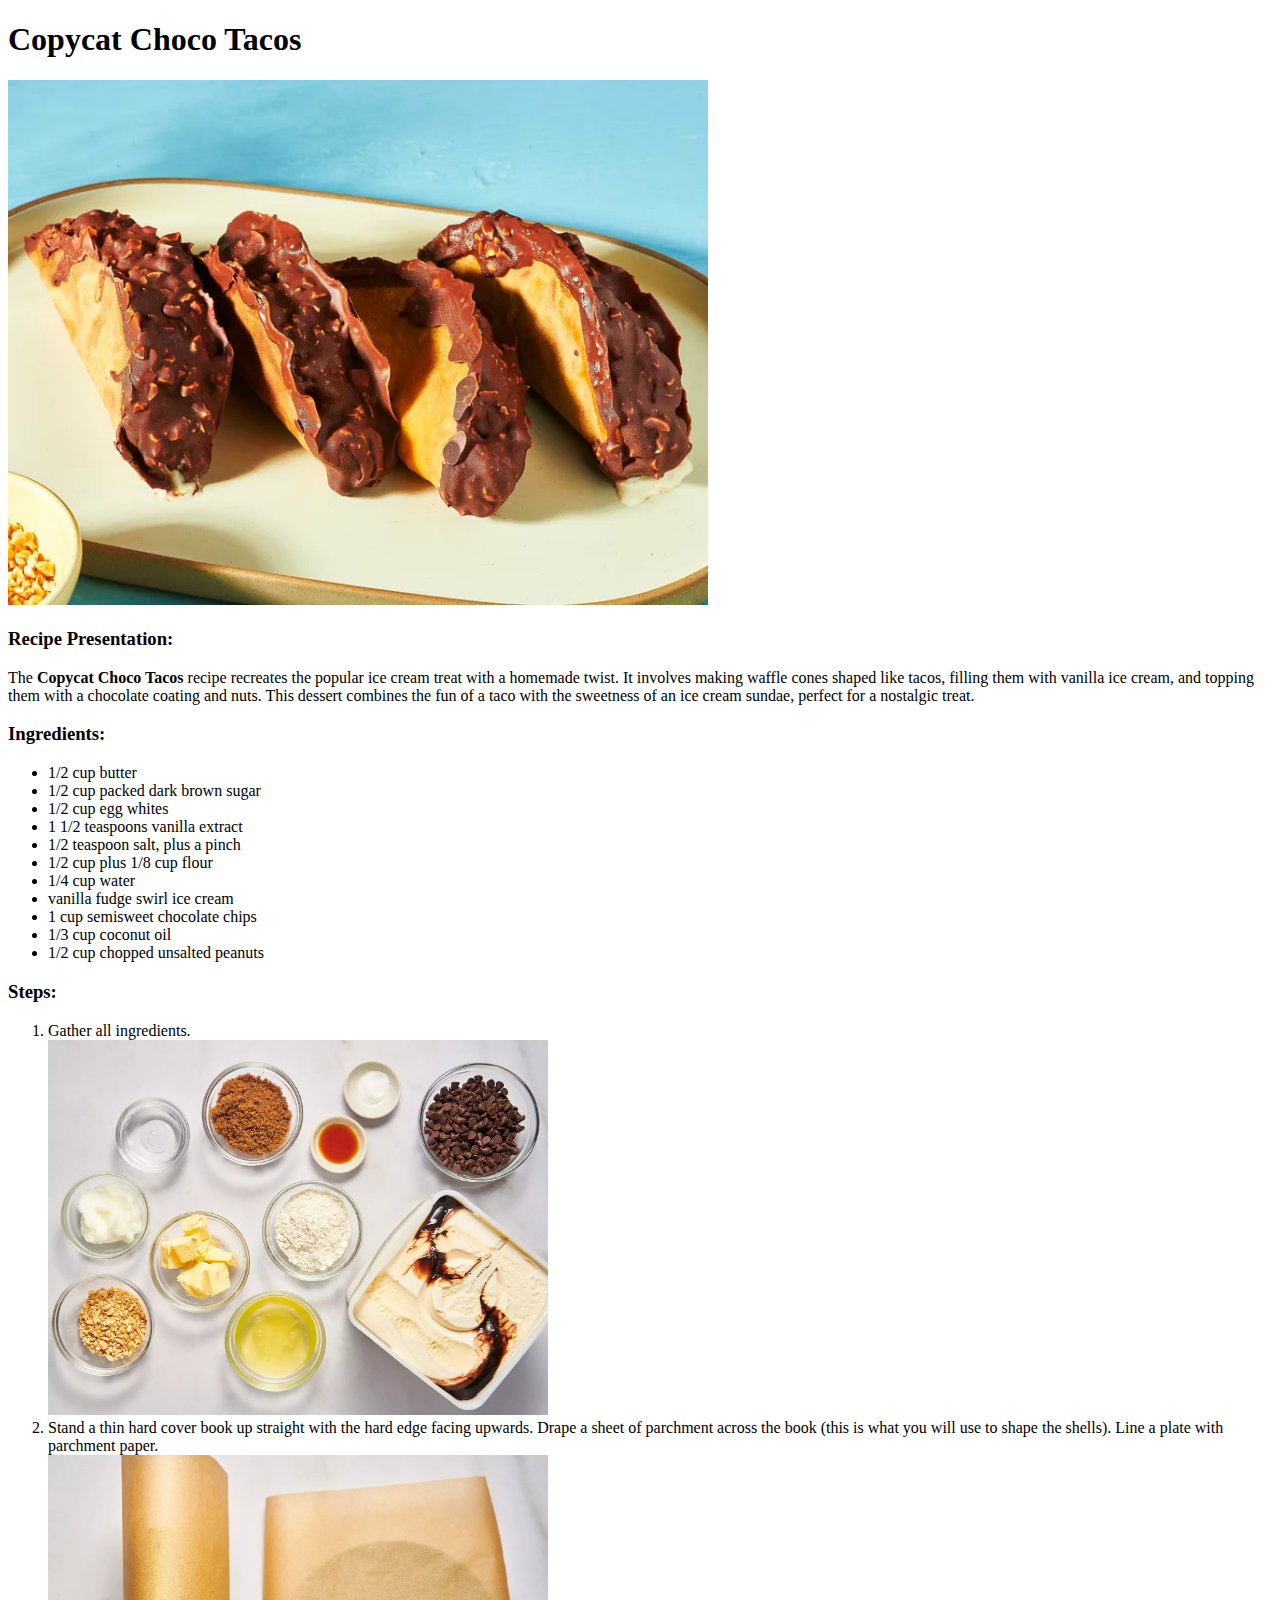
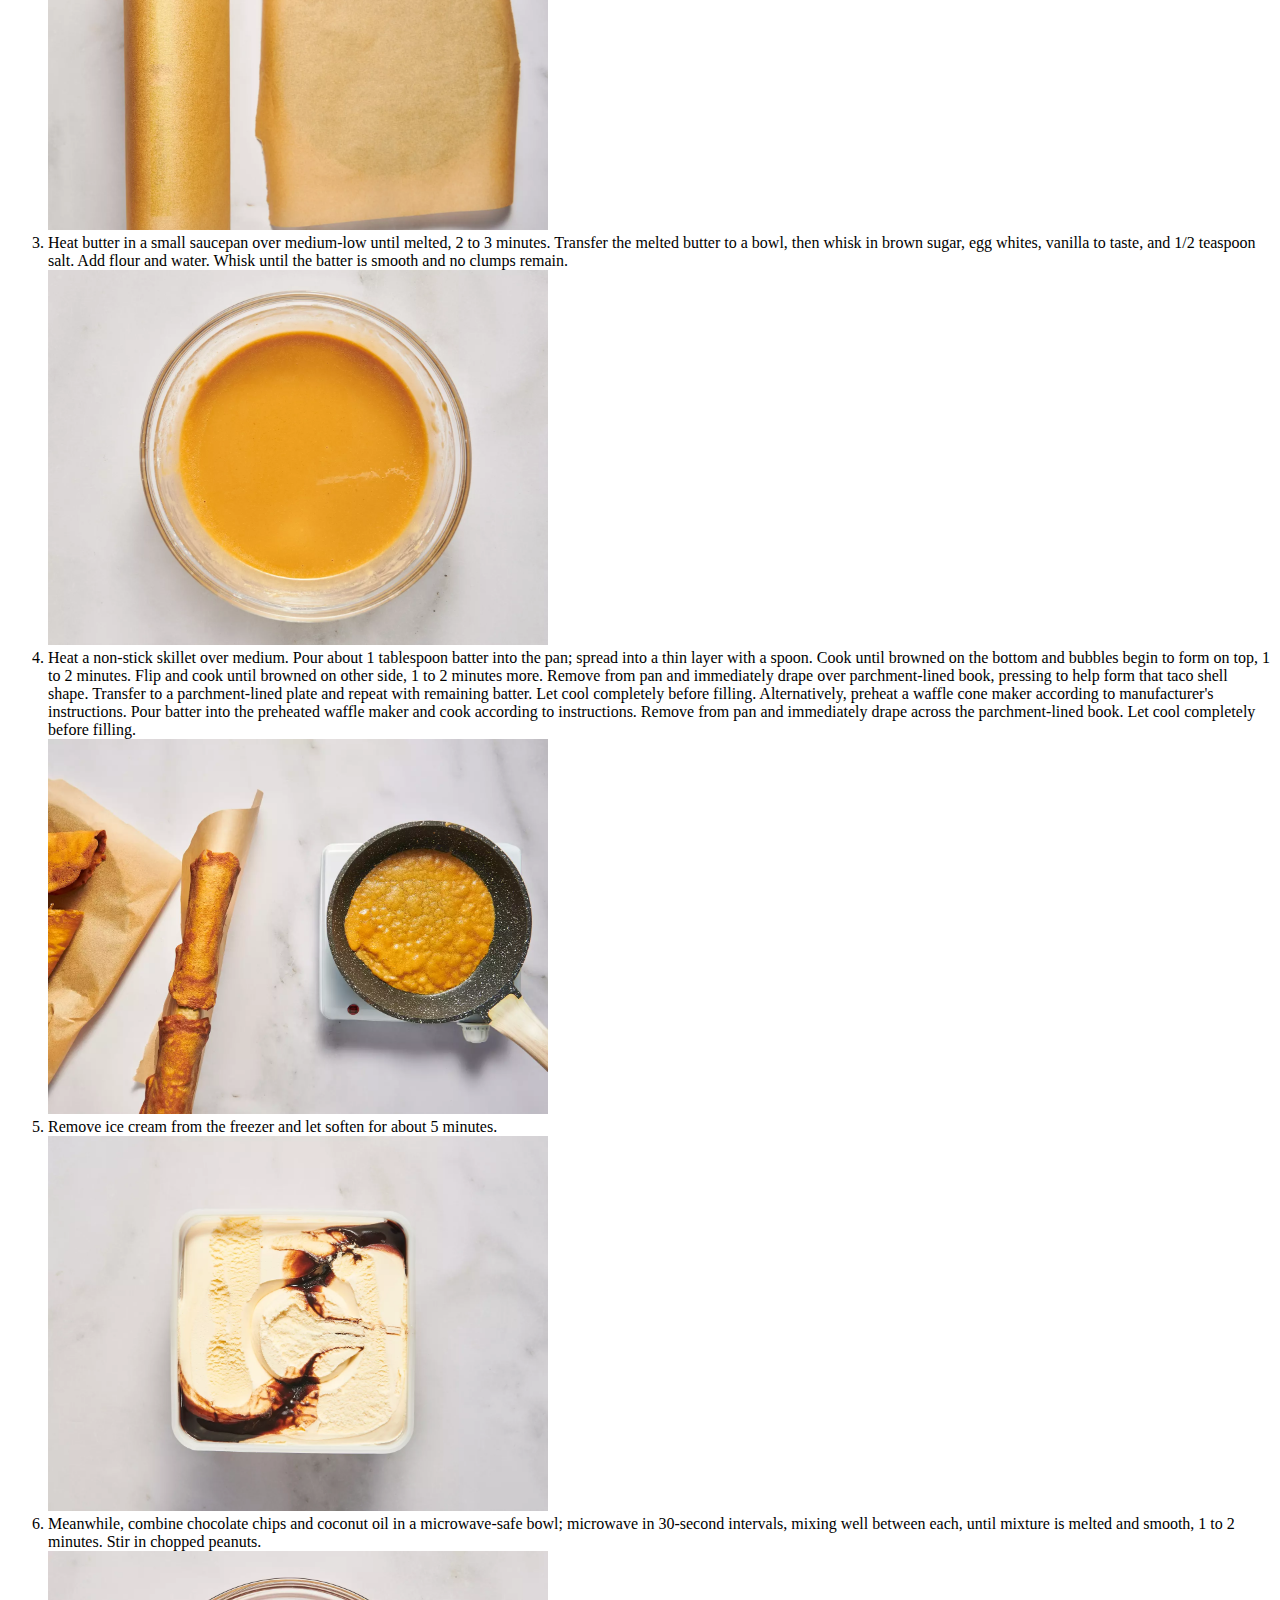
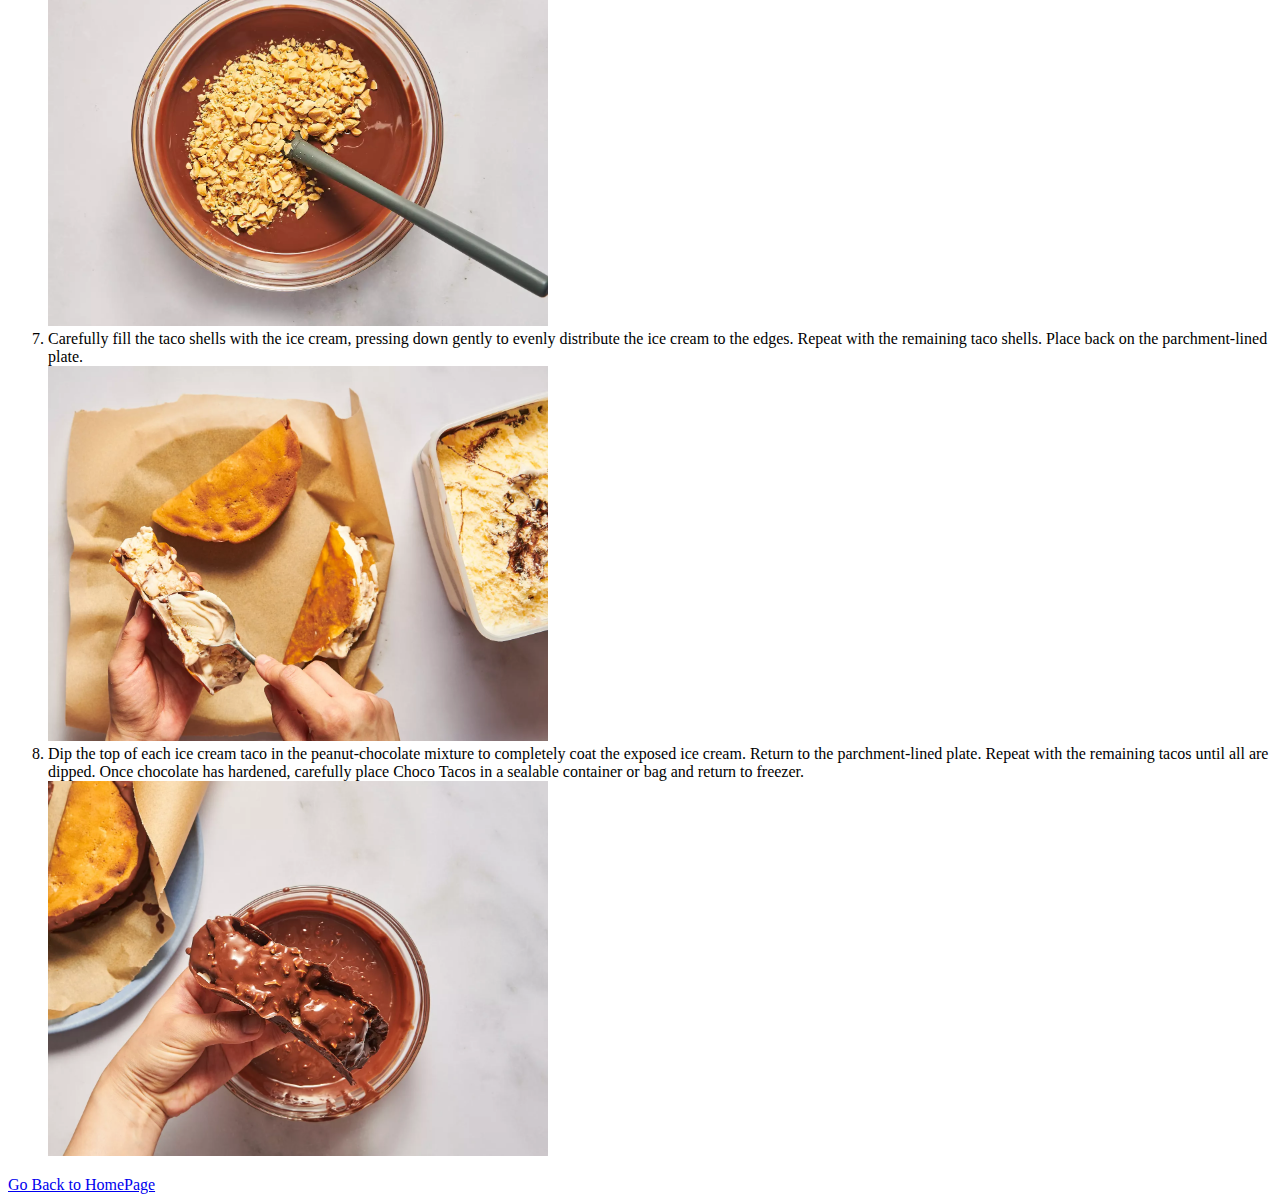
==== recipes/choco-tacos/choco-tacos.html @ 2f189384 "Add a link to homePage inside choco-tacos page" ====
<!DOCTYPE html>
<html lang="en">
<head>
    <meta charset="UTF-8">
    <meta name="viewport" content="width=device-width, initial-scale=1.0">
    <title>Copycat Choco Tacos</title>
</head>
<body>
    <h1>Copycat Choco Tacos</h1>
    <img src="images/choco-tacos.webp" alt="Copycat Choco Tacos recipe photo" width="700px">

    <h3>Recipe Presentation:</h3>
    <p>The <strong>Copycat Choco Tacos</strong> recipe recreates the popular ice cream treat with a homemade twist. It involves making waffle cones shaped like tacos, filling them with vanilla ice cream, and topping them with a chocolate coating and nuts. This dessert combines the fun of a taco with the sweetness of an ice cream sundae, perfect for a nostalgic treat.</p>

    <h3>Ingredients:</h3>
    <ul>
        <li>1/2 cup butter</li>
        <li>1/2 cup packed dark brown sugar</li>
        <li>1/2 cup egg whites</li>
        <li>1 1/2 teaspoons vanilla extract</li>
        <li>1/2 teaspoon salt, plus a pinch</li>
        <li>1/2 cup plus 1/8 cup flour</li>
        <li>1/4 cup water</li>
        <li>vanilla fudge swirl ice cream</li>
        <li>1 cup semisweet chocolate chips</li>
        <li>1/3 cup coconut oil</li>
        <li>1/2 cup chopped unsalted peanuts</li>
    </ul>

    <h3>Steps:</h3>
    <ol>
        <li>Gather all ingredients.</li>
        <img src="./images/steps/s1.webp" alt="step 1 image" width="500px">

        <li>Stand a thin hard cover book up straight with the hard edge facing upwards. Drape a sheet of parchment across the book (this is what you will use to shape the shells). Line a plate with parchment paper.</li>
        <img src="./images/steps/s2.webp" alt="step 2 image" width="500px">

        <li>Heat butter in a small saucepan over medium-low until melted, 2 to 3 minutes. Transfer the melted butter to a bowl, then whisk in brown sugar, egg whites, vanilla to taste, and 1/2 teaspoon salt. Add flour and water. Whisk until the batter is smooth and no clumps remain.</li>
        <img src="./images/steps/s3.webp" alt="step 3 image" width="500px">

        <li>Heat a non-stick skillet over medium. Pour about 1 tablespoon batter into the pan; spread into a thin layer with a spoon. Cook until browned on the bottom and bubbles begin to form on top, 1 to 2 minutes. Flip and cook until browned on other side, 1 to 2 minutes more. Remove from pan and immediately drape over parchment-lined book, pressing to help form that taco shell shape. Transfer to a parchment-lined plate and repeat with remaining batter. Let cool completely before filling. Alternatively, preheat a waffle cone maker according to manufacturer's instructions. Pour batter into the preheated waffle maker and cook according to instructions. Remove from pan and immediately drape across the parchment-lined book. Let cool completely before filling.</li>
        <img src="./images/steps/s4.webp" alt="step 4 image" width="500px">

        <li>Remove ice cream from the freezer and let soften for about 5 minutes.</li>
        <img src="./images/steps/s5.webp" alt="step 5 image" width="500px">

        <li>Meanwhile, combine chocolate chips and coconut oil in a microwave-safe bowl; microwave in 30-second intervals, mixing well between each, until mixture is melted and smooth, 1 to 2 minutes. Stir in chopped peanuts.</li>
        <img src="./images/steps/s6.webp" alt="step 6 image" width="500px">

        <li>Carefully fill the taco shells with the ice cream, pressing down gently to evenly distribute the ice cream to the edges. Repeat with the remaining taco shells. Place back on the parchment-lined plate.</li>
        <img src="./images/steps/s7.webp" alt="step 7 image" width="500px">

        <li>Dip the top of each ice cream taco in the peanut-chocolate mixture to completely coat the exposed ice cream. Return to the parchment-lined plate. Repeat with the remaining tacos until all are dipped. Once chocolate has hardened, carefully place Choco Tacos in a sealable container or bag and return to freezer.</li>
        <img src="./images/steps/s8.webp" alt="step 8 image" width="500px">
    </ol>

    <a href="./../../index.html">Go Back to HomePage</a>
</body>
</html>
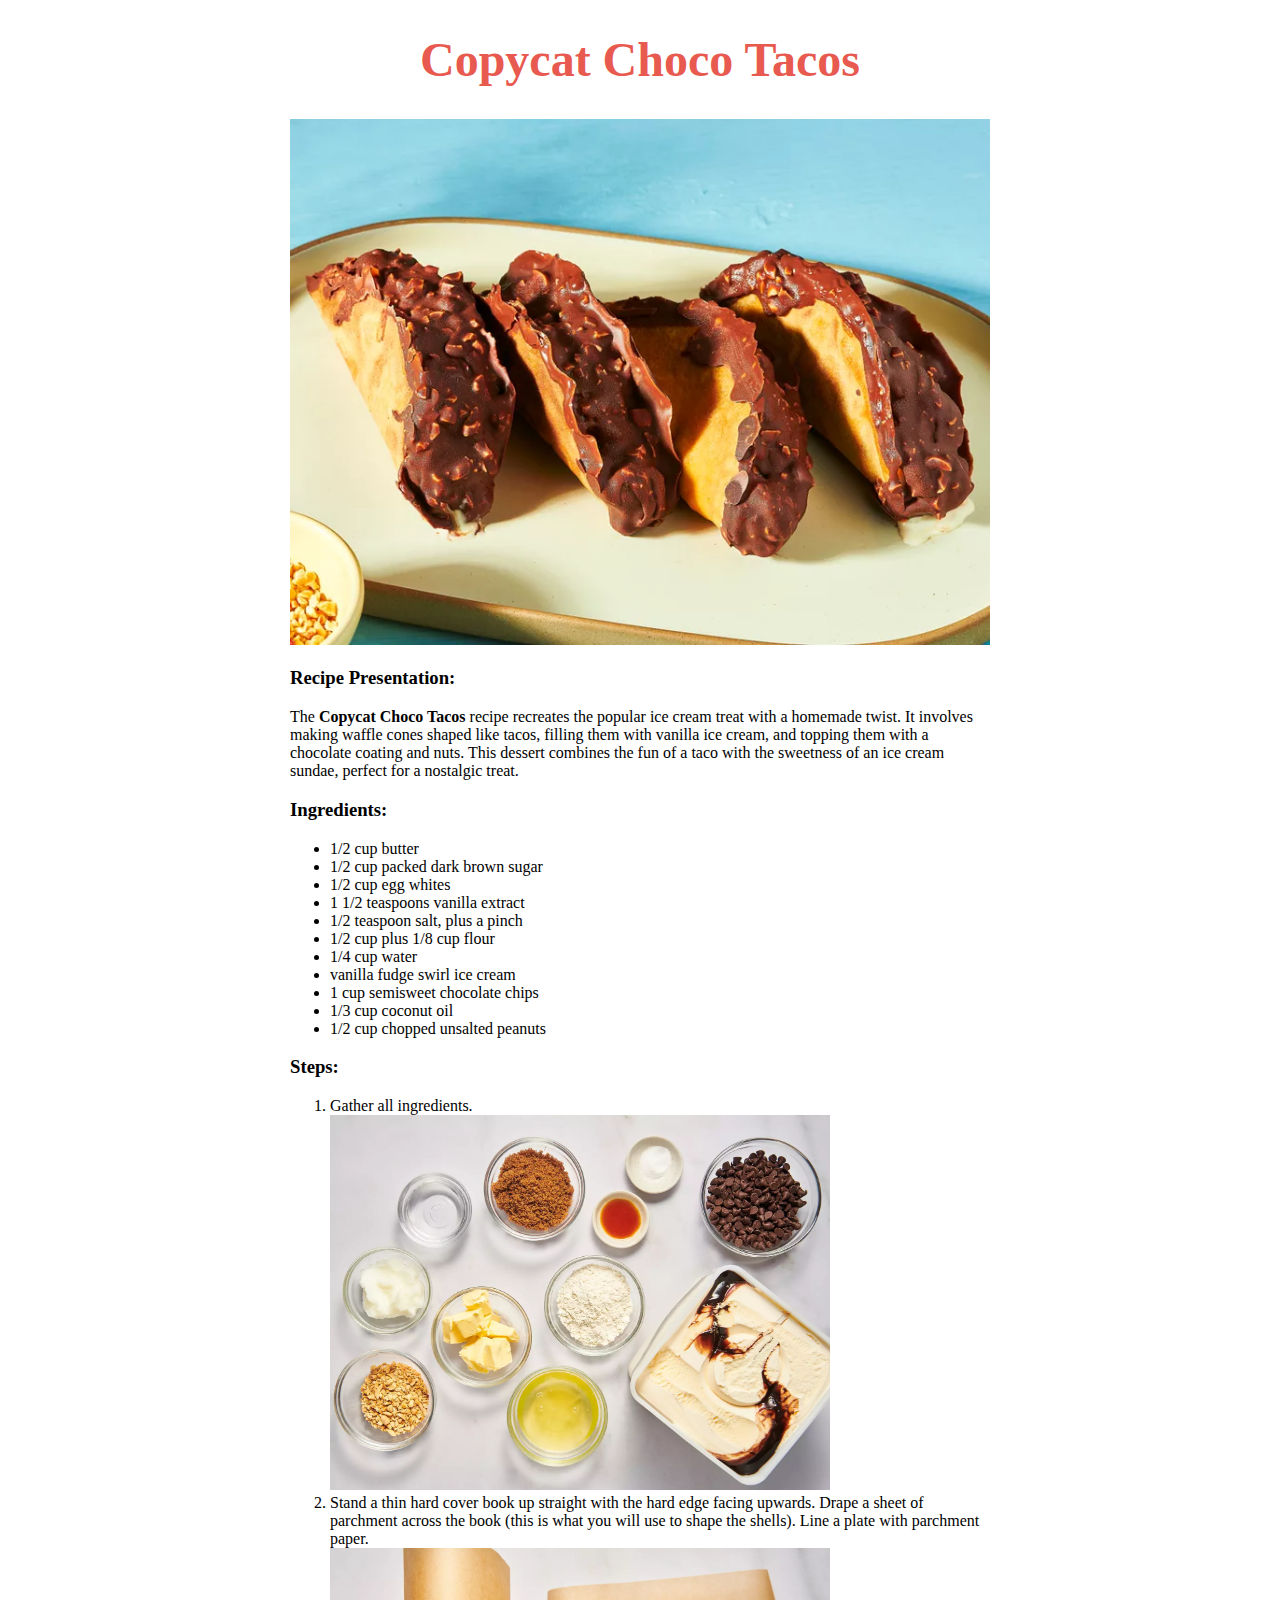
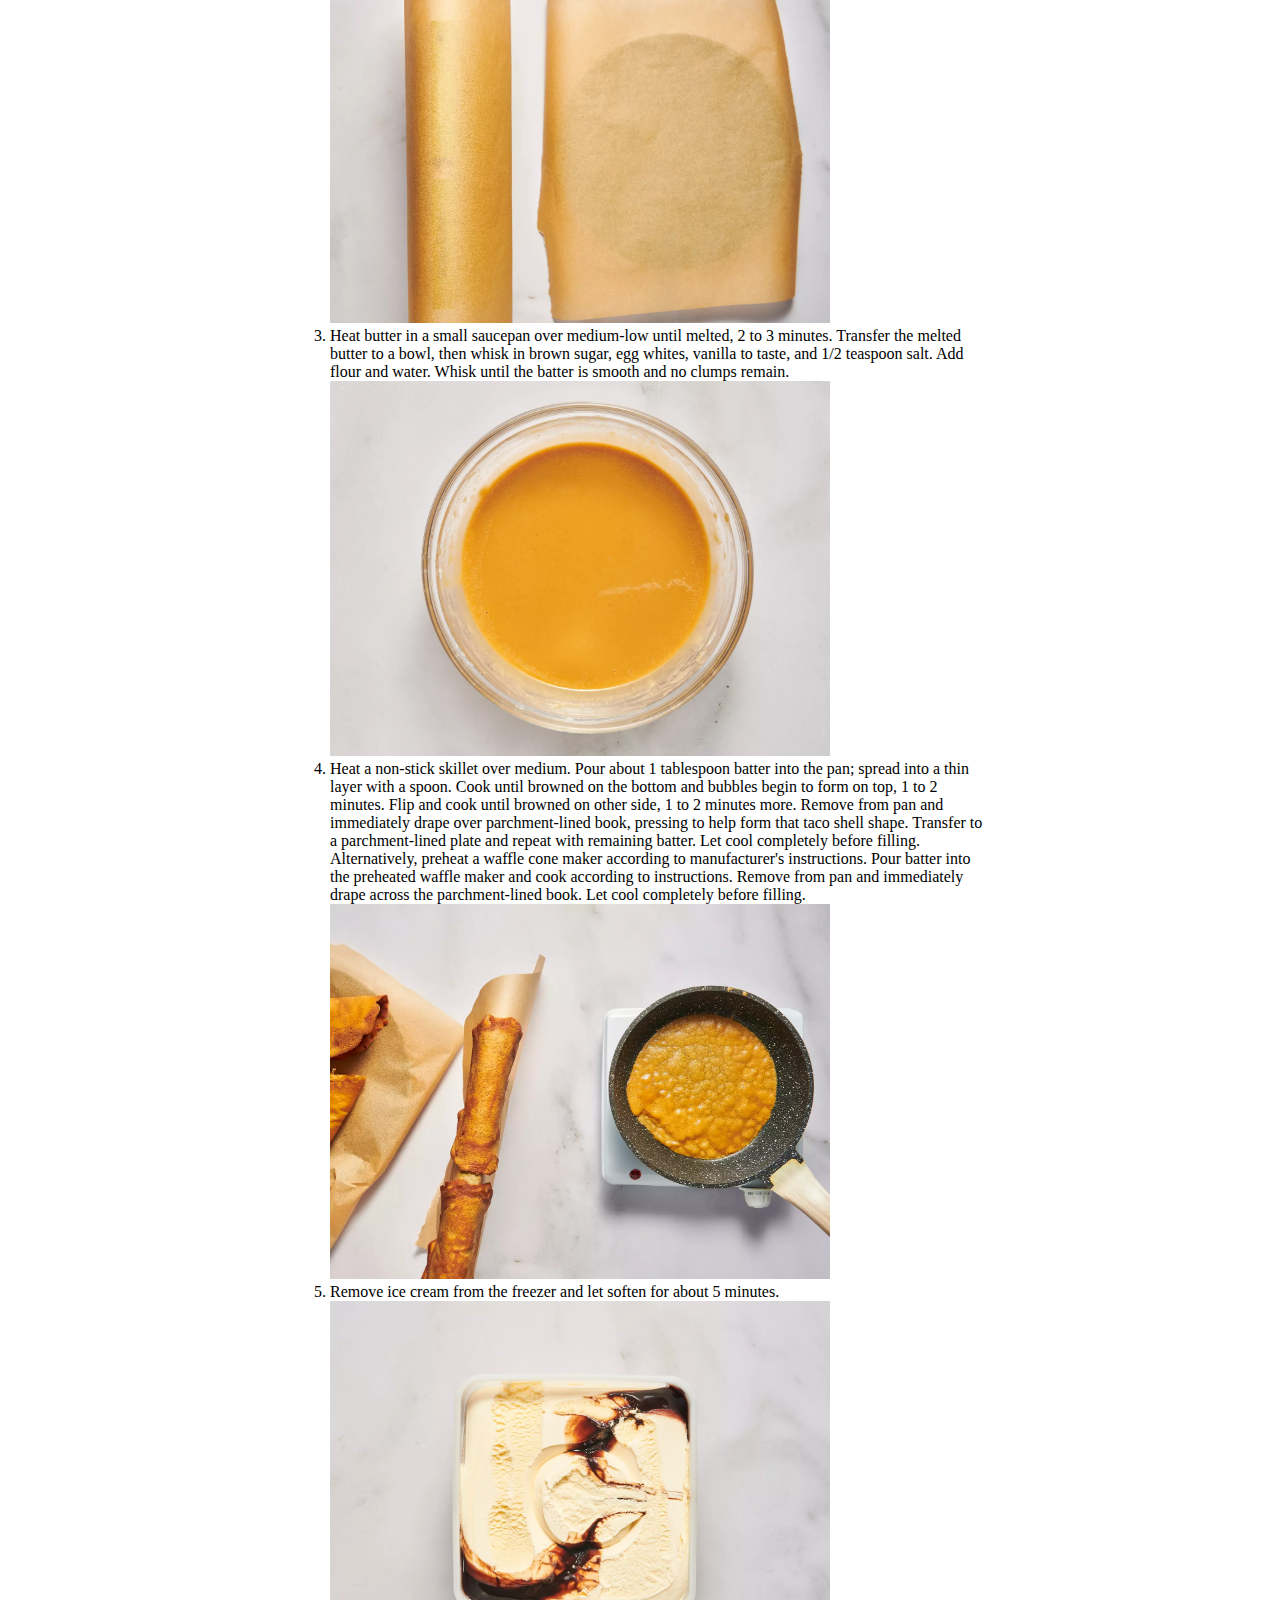
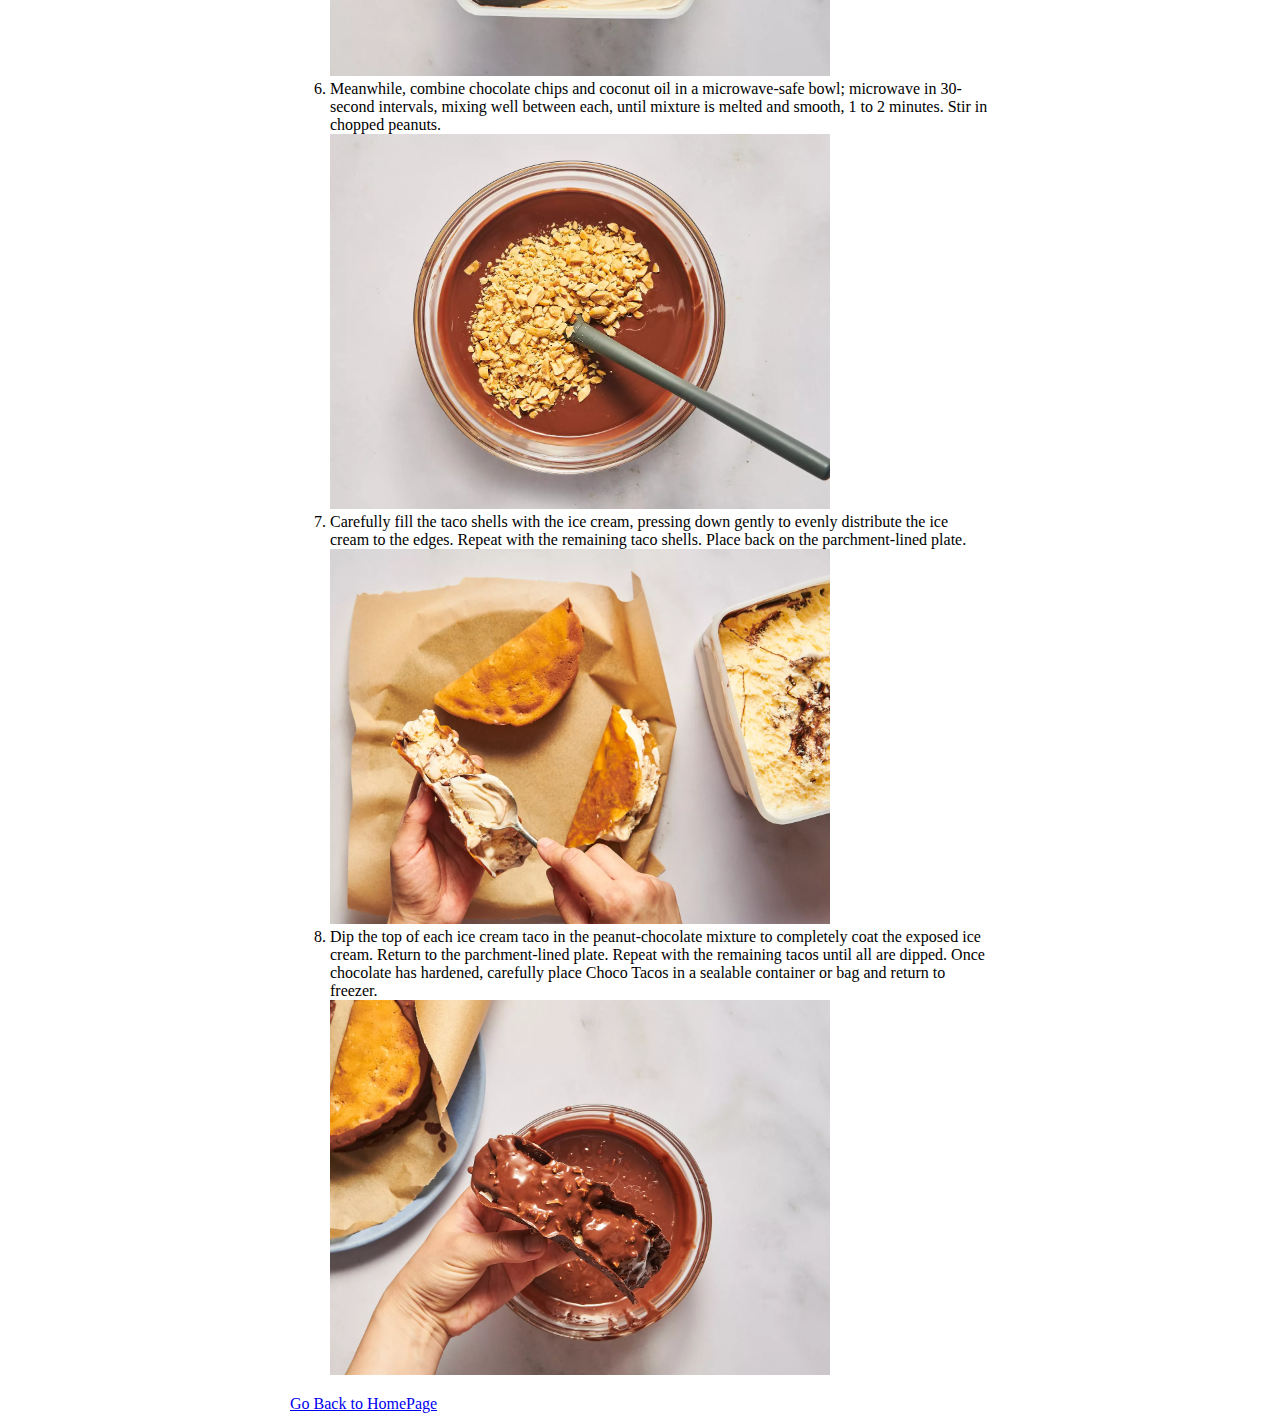
==== commit a4086c64: "Wrap the recipe presentation in a container" ====
--- a/recipes/choco-tacos/choco-tacos.html
+++ b/recipes/choco-tacos/choco-tacos.html
@@ -4,13 +4,15 @@
     <meta charset="UTF-8">
     <meta name="viewport" content="width=device-width, initial-scale=1.0">
     <title>Copycat Choco Tacos</title>
+    <link rel="stylesheet" href="./../recipes.css">
 </head>
 <body>
     <h1>Copycat Choco Tacos</h1>
-    <img src="images/choco-tacos.webp" alt="Copycat Choco Tacos recipe photo" width="700px">
-
-    <h3>Recipe Presentation:</h3>
-    <p>The <strong>Copycat Choco Tacos</strong> recipe recreates the popular ice cream treat with a homemade twist. It involves making waffle cones shaped like tacos, filling them with vanilla ice cream, and topping them with a chocolate coating and nuts. This dessert combines the fun of a taco with the sweetness of an ice cream sundae, perfect for a nostalgic treat.</p>
+    <div class="presentation-container">
+        <img src="images/choco-tacos.webp" alt="Copycat Choco Tacos recipe photo" width="700px">
+        <h3>Recipe Presentation:</h3>
+        <p>The <strong>Copycat Choco Tacos</strong> recipe recreates the popular ice cream treat with a homemade twist. It involves making waffle cones shaped like tacos, filling them with vanilla ice cream, and topping them with a chocolate coating and nuts. This dessert combines the fun of a taco with the sweetness of an ice cream sundae, perfect for a nostalgic treat.</p>
+    </div>
 
     <h3>Ingredients:</h3>
     <ul>
--- a/recipes/recipes.css
+++ b/recipes/recipes.css
@@ -0,0 +1,10 @@
+body {
+    width: 700px;
+    margin: 0 auto;
+}
+/* header section */
+h1 {
+    text-align: center;
+    color: #e85a4f;
+    font-size: 3rem;
+}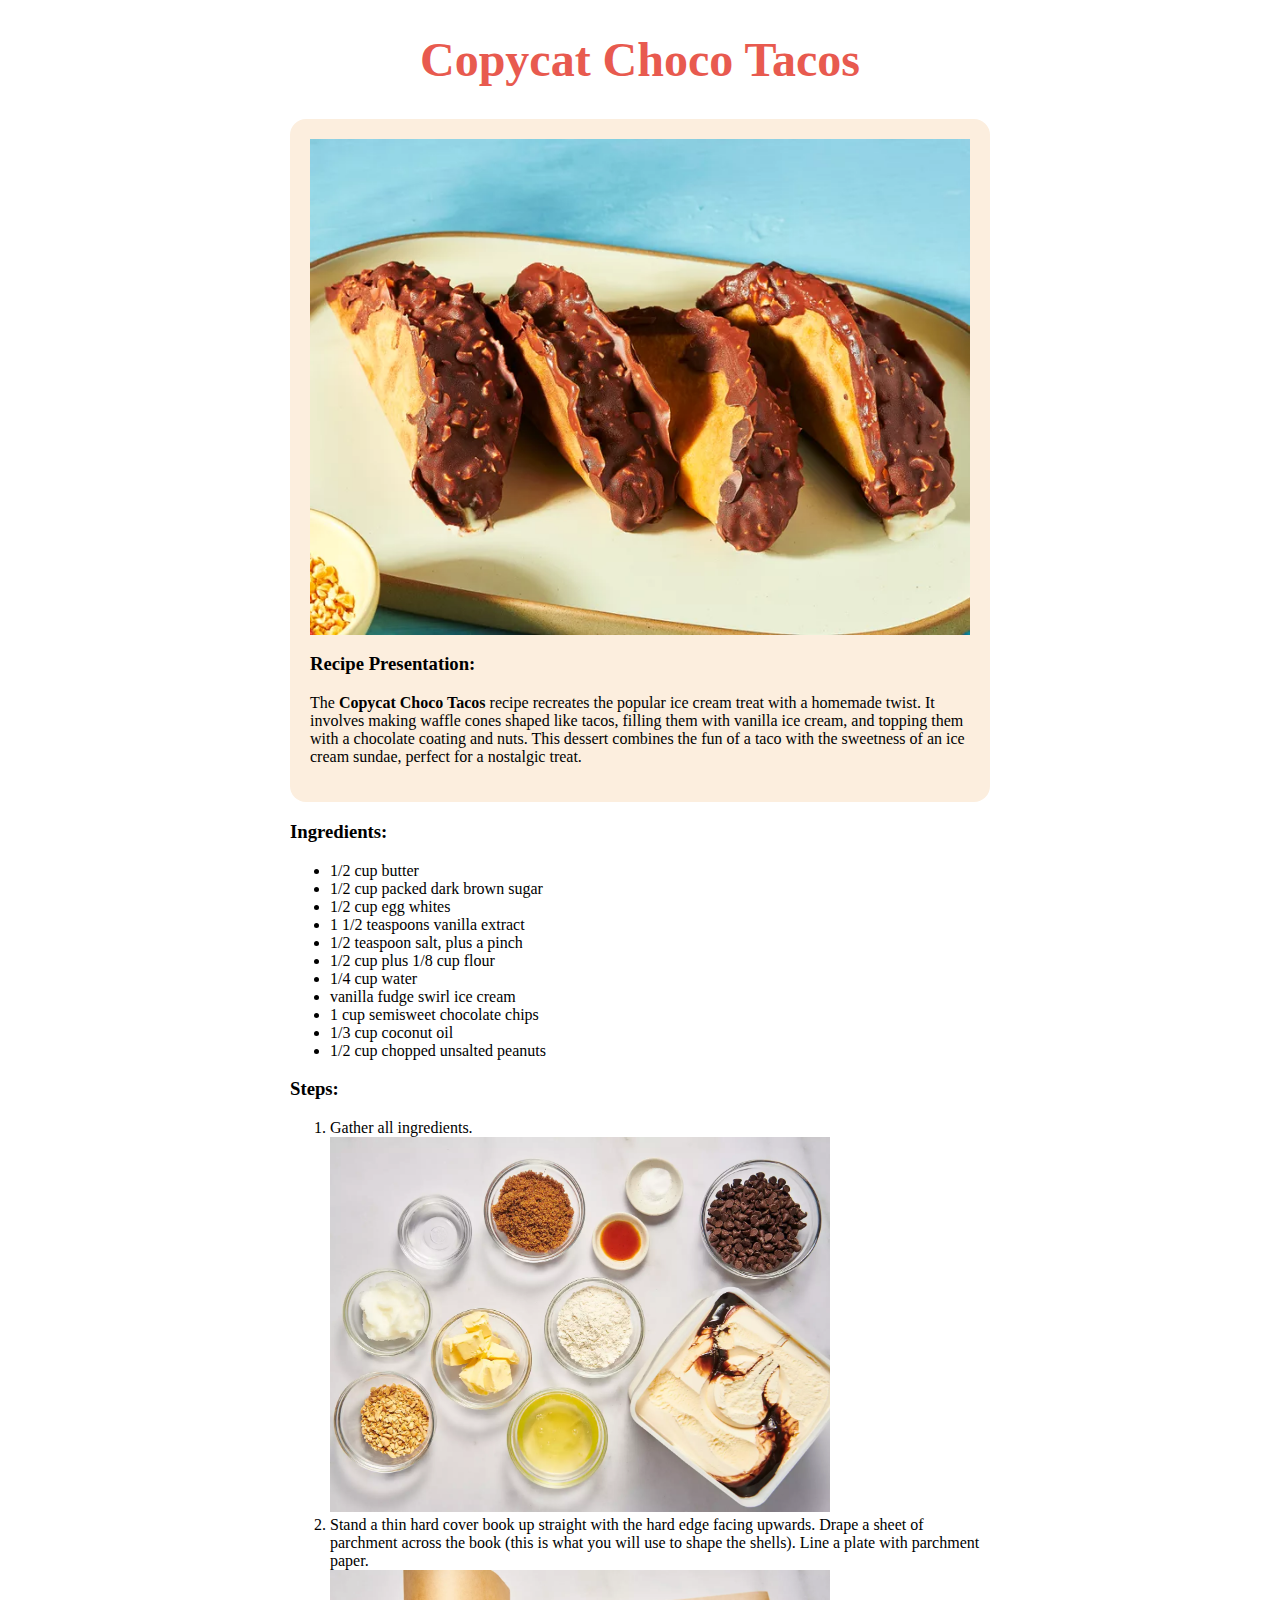
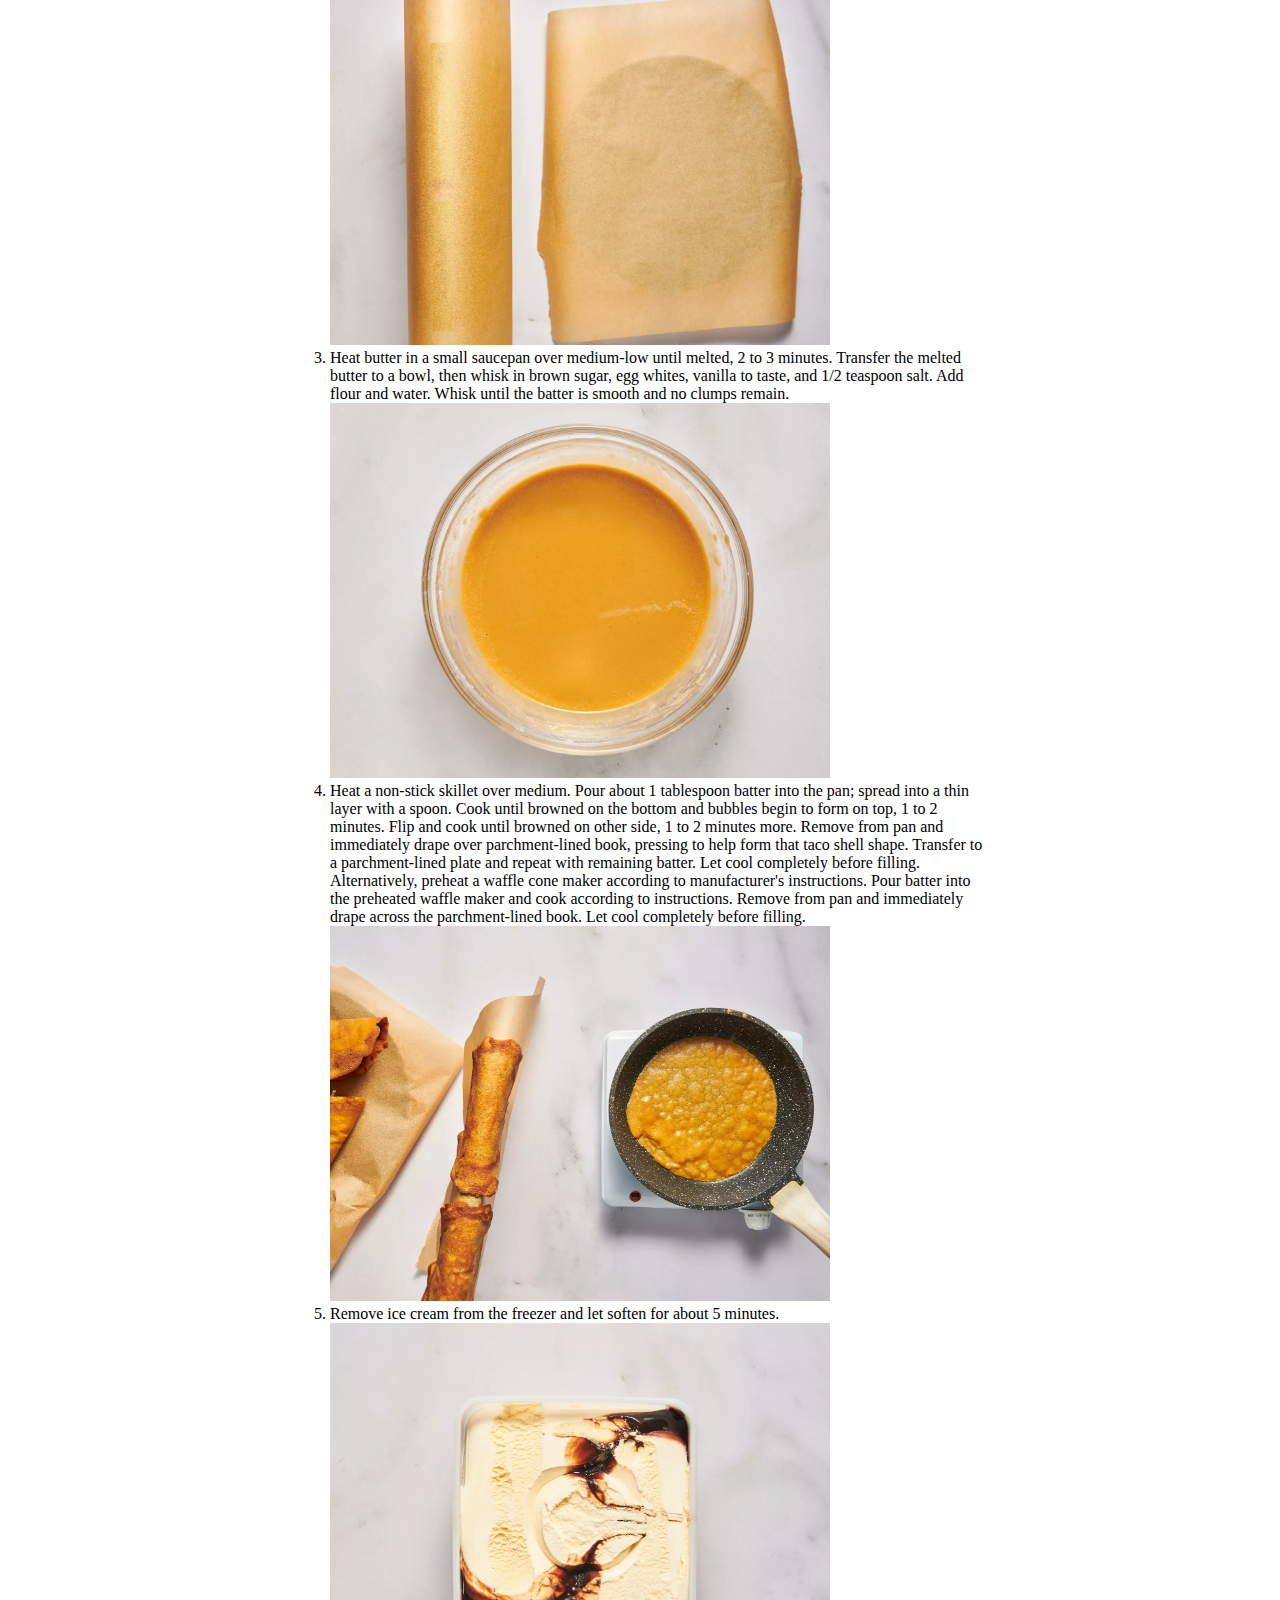
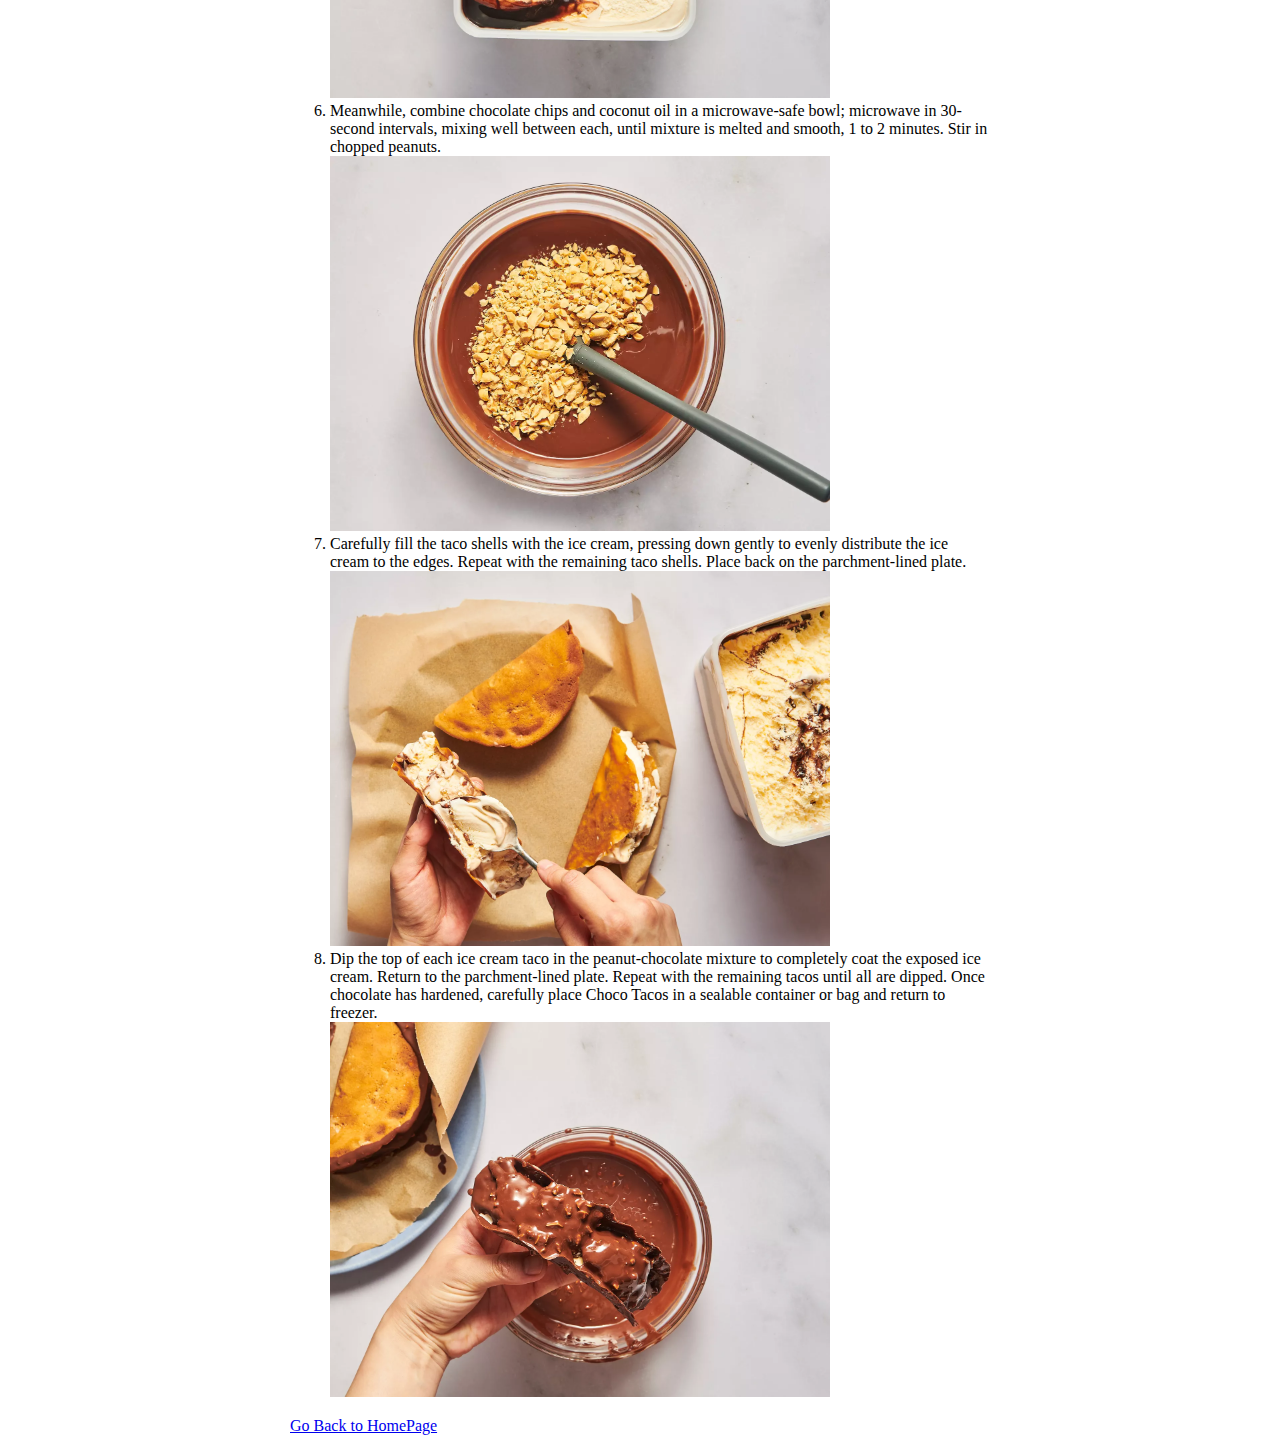
==== commit 7729b05f: "Shrink the presentation-img to fit correctly" ====
--- a/recipes/choco-tacos/choco-tacos.html
+++ b/recipes/choco-tacos/choco-tacos.html
@@ -5,6 +5,11 @@
     <meta name="viewport" content="width=device-width, initial-scale=1.0">
     <title>Copycat Choco Tacos</title>
     <link rel="stylesheet" href="./../recipes.css">
+    <style>
+        .presentation-container img {
+            width: 100%;
+        }
+    </style>
 </head>
 <body>
     <h1>Copycat Choco Tacos</h1>
--- a/recipes/recipes.css
+++ b/recipes/recipes.css
@@ -7,4 +7,16 @@
     text-align: center;
     color: #e85a4f;
     font-size: 3rem;
+}
+/* recipe presentation part */
+.presentation-container {
+    background-color: rgb(252, 238, 222);
+    padding: 20px;
+    border-radius: 1rem;
+}
+.presentation-container img {
+    display: block;
+    margin-left: auto;
+    margin-right: auto;
+
 }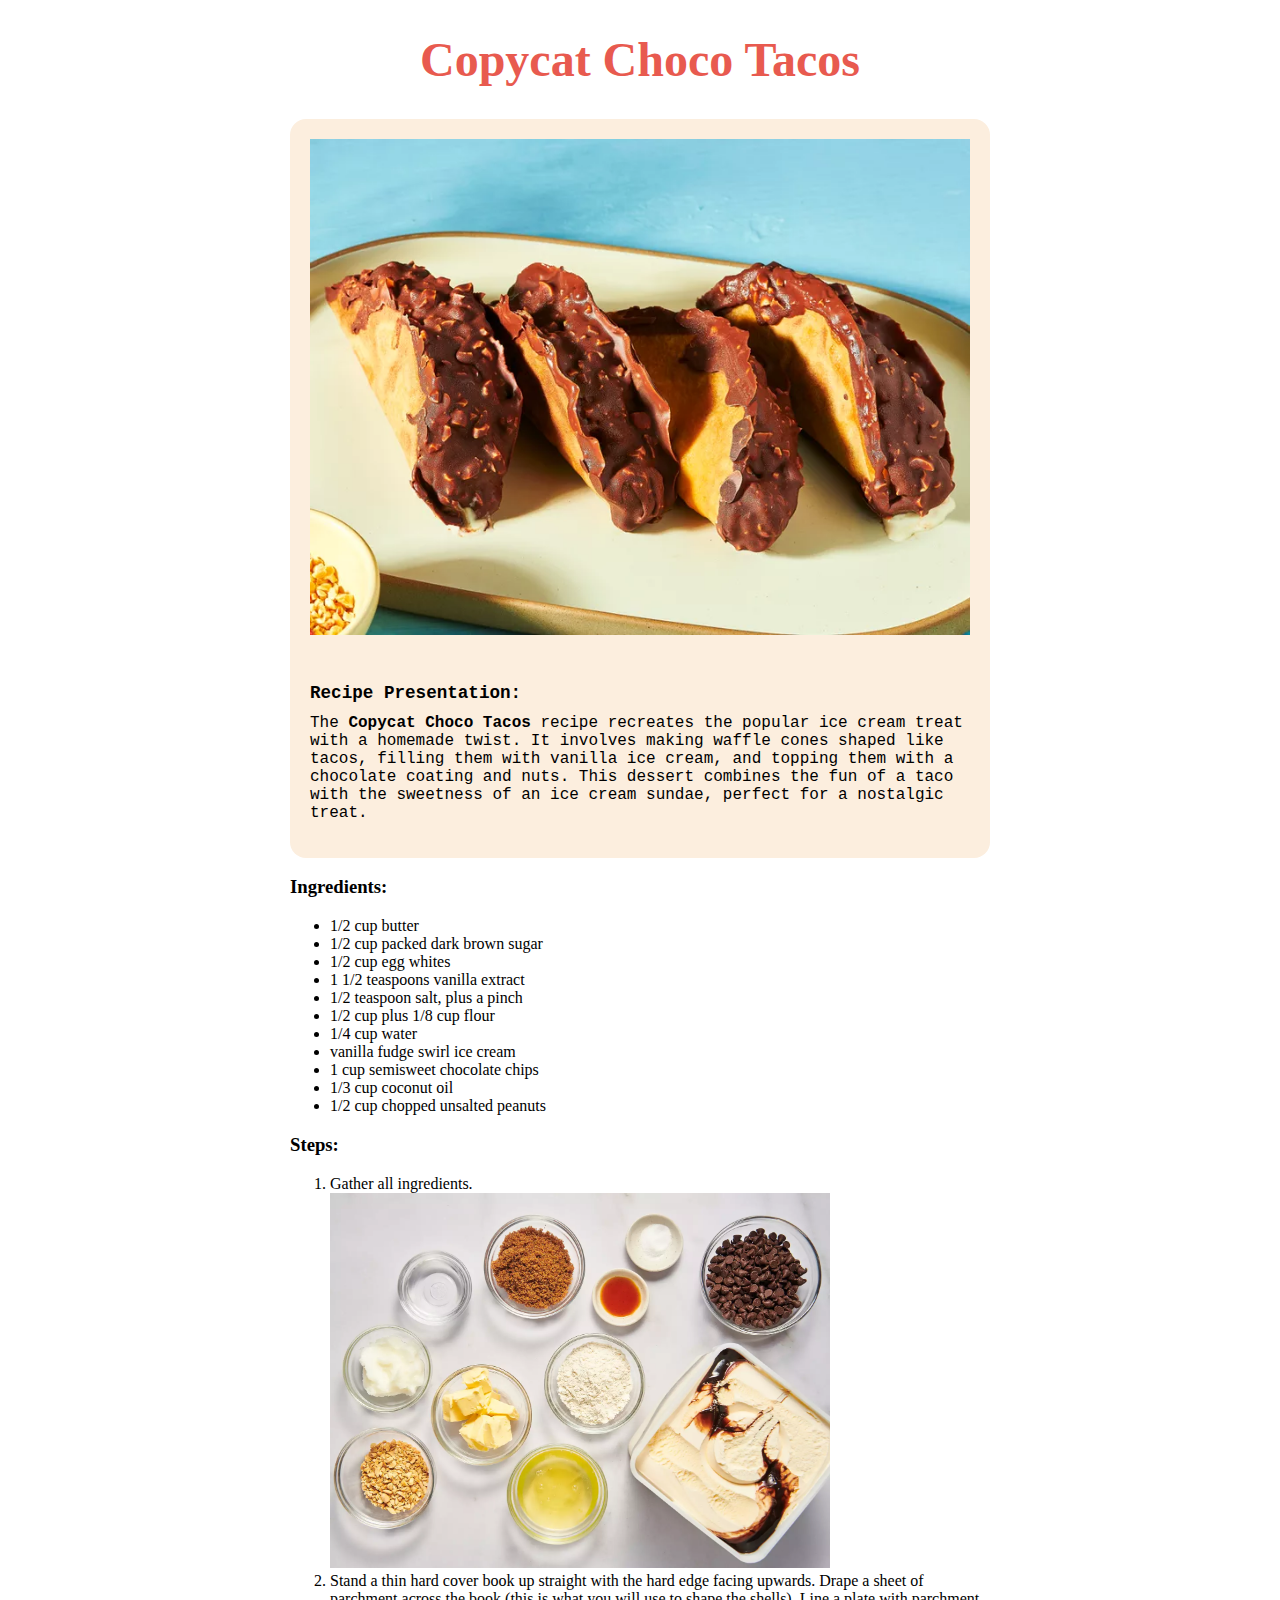
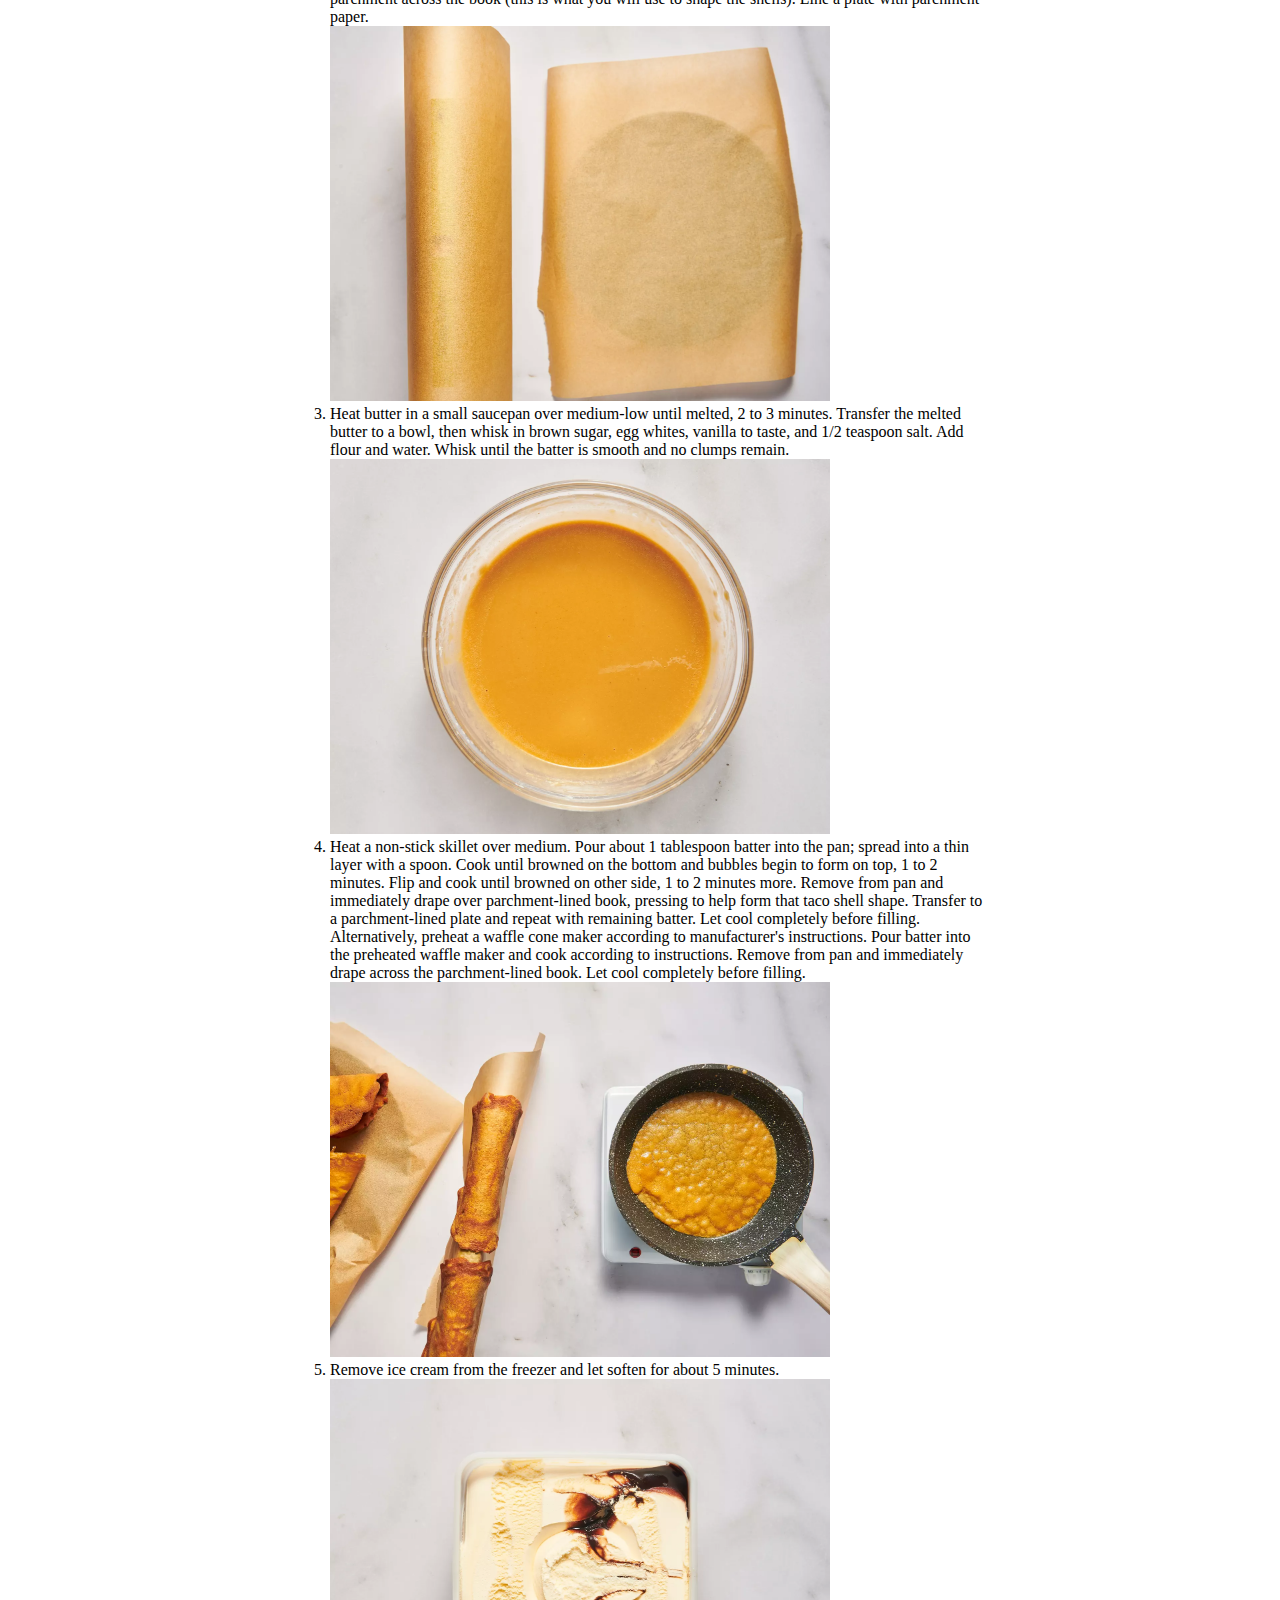
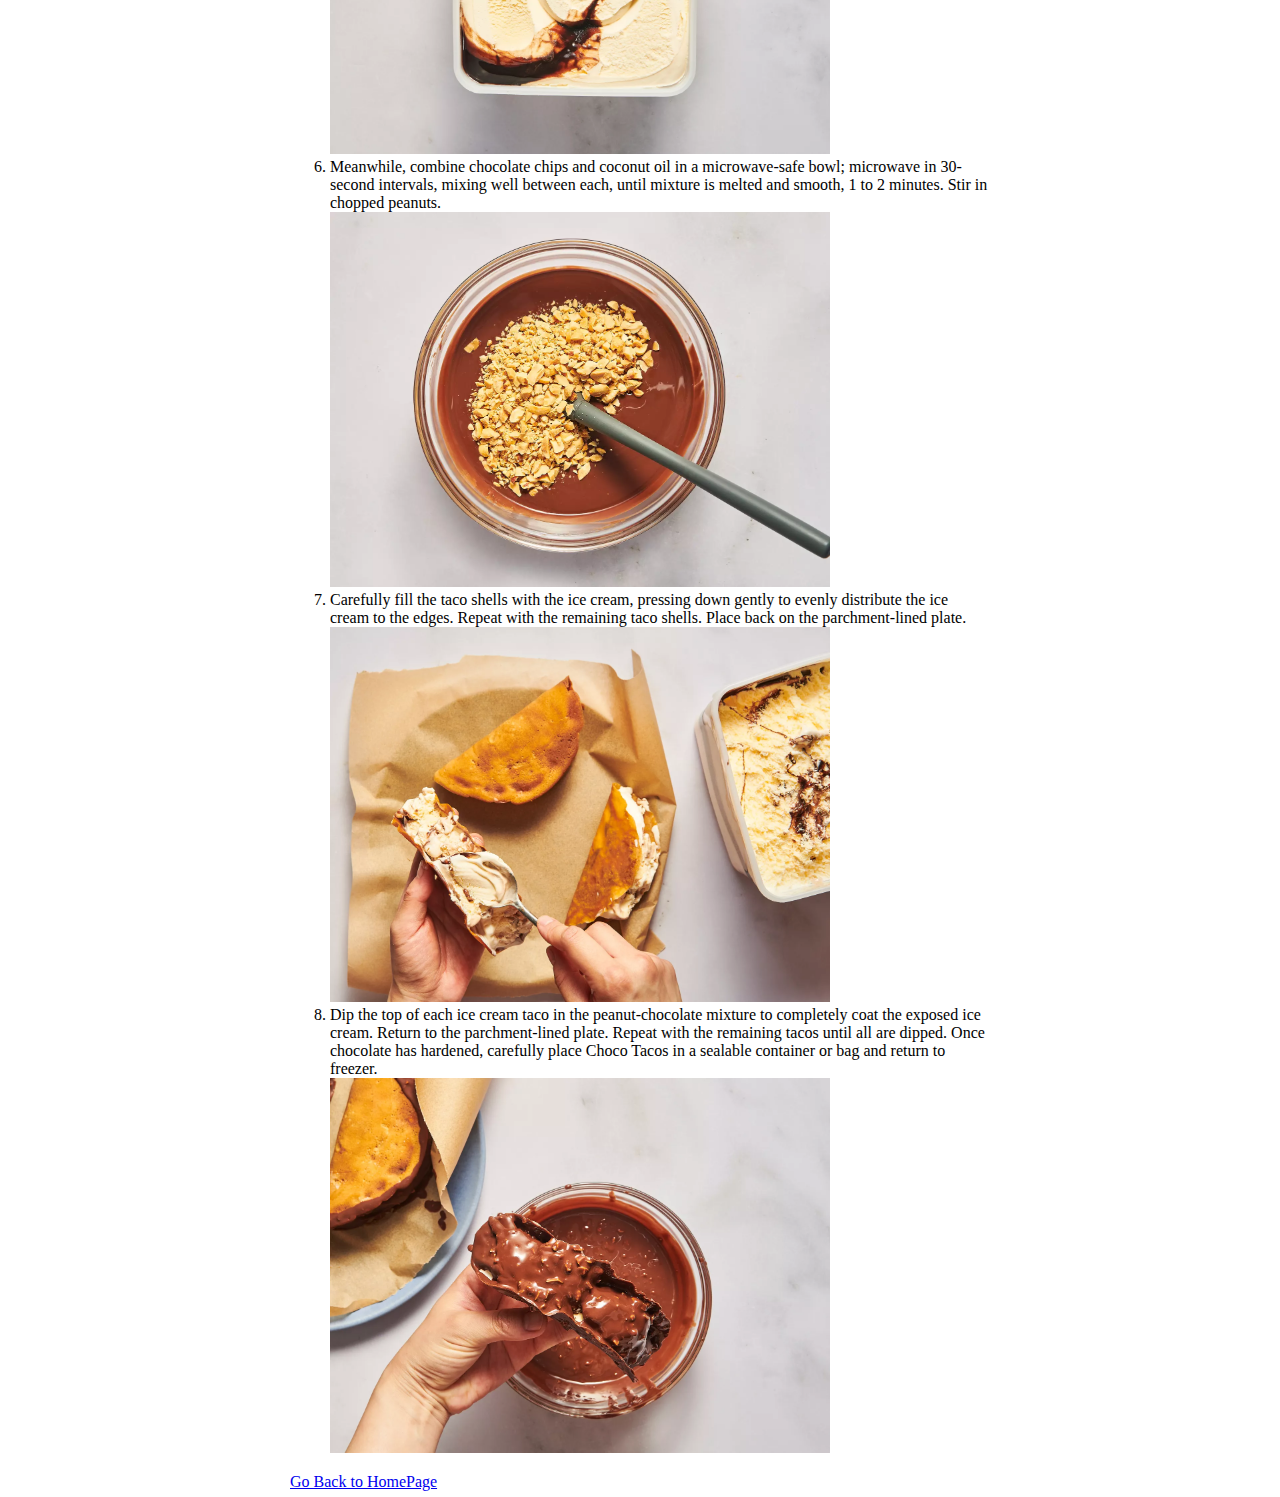
==== commit db5e082f: "Wrap ingredient-content in a div-container" ====
--- a/recipes/choco-tacos/choco-tacos.html
+++ b/recipes/choco-tacos/choco-tacos.html
@@ -19,20 +19,22 @@
         <p>The <strong>Copycat Choco Tacos</strong> recipe recreates the popular ice cream treat with a homemade twist. It involves making waffle cones shaped like tacos, filling them with vanilla ice cream, and topping them with a chocolate coating and nuts. This dessert combines the fun of a taco with the sweetness of an ice cream sundae, perfect for a nostalgic treat.</p>
     </div>
 
-    <h3>Ingredients:</h3>
-    <ul>
-        <li>1/2 cup butter</li>
-        <li>1/2 cup packed dark brown sugar</li>
-        <li>1/2 cup egg whites</li>
-        <li>1 1/2 teaspoons vanilla extract</li>
-        <li>1/2 teaspoon salt, plus a pinch</li>
-        <li>1/2 cup plus 1/8 cup flour</li>
-        <li>1/4 cup water</li>
-        <li>vanilla fudge swirl ice cream</li>
-        <li>1 cup semisweet chocolate chips</li>
-        <li>1/3 cup coconut oil</li>
-        <li>1/2 cup chopped unsalted peanuts</li>
-    </ul>
+    <div class="ingredient-container">
+        <h3>Ingredients:</h3>
+        <ul>
+            <li>1/2 cup butter</li>
+            <li>1/2 cup packed dark brown sugar</li>
+            <li>1/2 cup egg whites</li>
+            <li>1 1/2 teaspoons vanilla extract</li>
+            <li>1/2 teaspoon salt, plus a pinch</li>
+            <li>1/2 cup plus 1/8 cup flour</li>
+            <li>1/4 cup water</li>
+            <li>vanilla fudge swirl ice cream</li>
+            <li>1 cup semisweet chocolate chips</li>
+            <li>1/3 cup coconut oil</li>
+            <li>1/2 cup chopped unsalted peanuts</li>
+        </ul>
+    </div>
 
     <h3>Steps:</h3>
     <ol>
--- a/recipes/recipes.css
+++ b/recipes/recipes.css
@@ -13,10 +13,20 @@
     background-color: rgb(252, 238, 222);
     padding: 20px;
     border-radius: 1rem;
+    font-family: monospace;
+}
+.presentation-container p {
+    font-size: 1rem;
+    margin-top: 11px;
 }
 .presentation-container img {
     display: block;
     margin-left: auto;
     margin-right: auto;
-
+    margin-bottom: 3rem;
+}
+.presentation-container h3 {
+    font-weight: 900;
+    font-size: 1.1rem;
+    margin-bottom: 0;
 }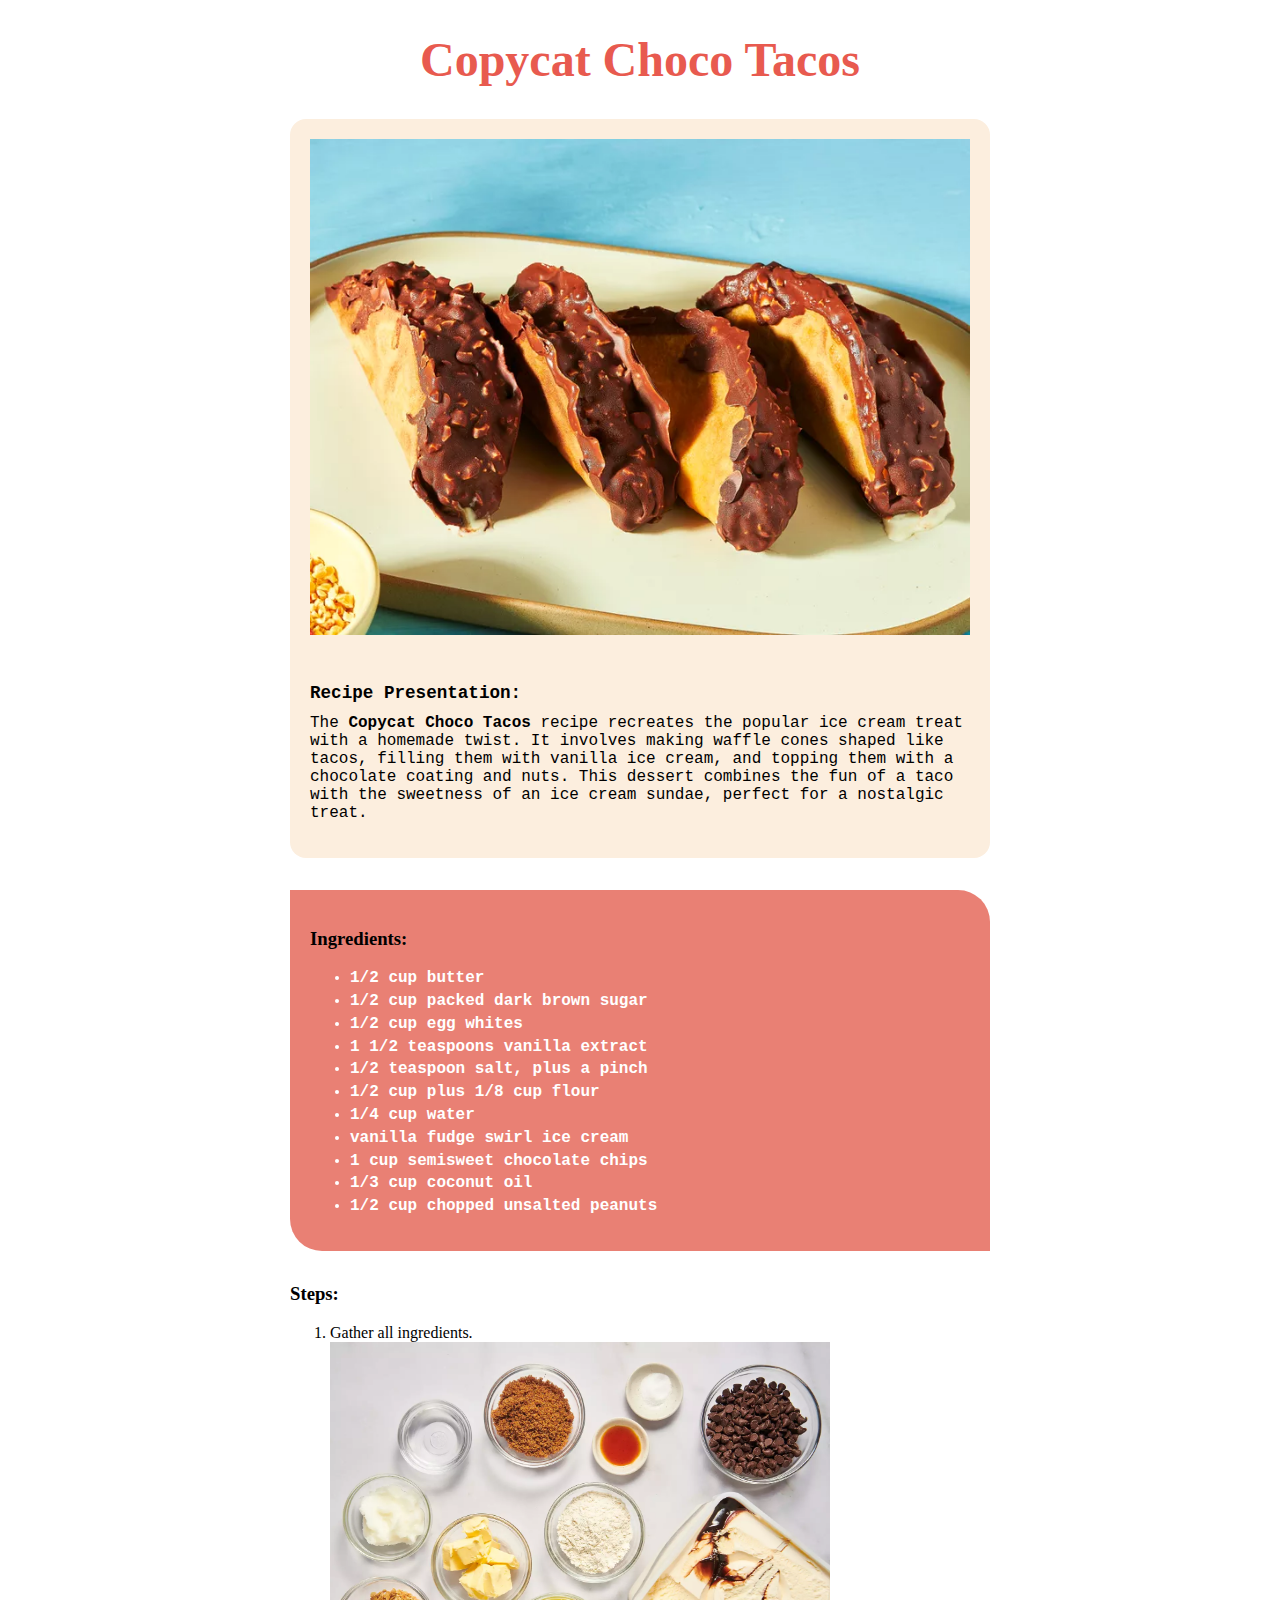
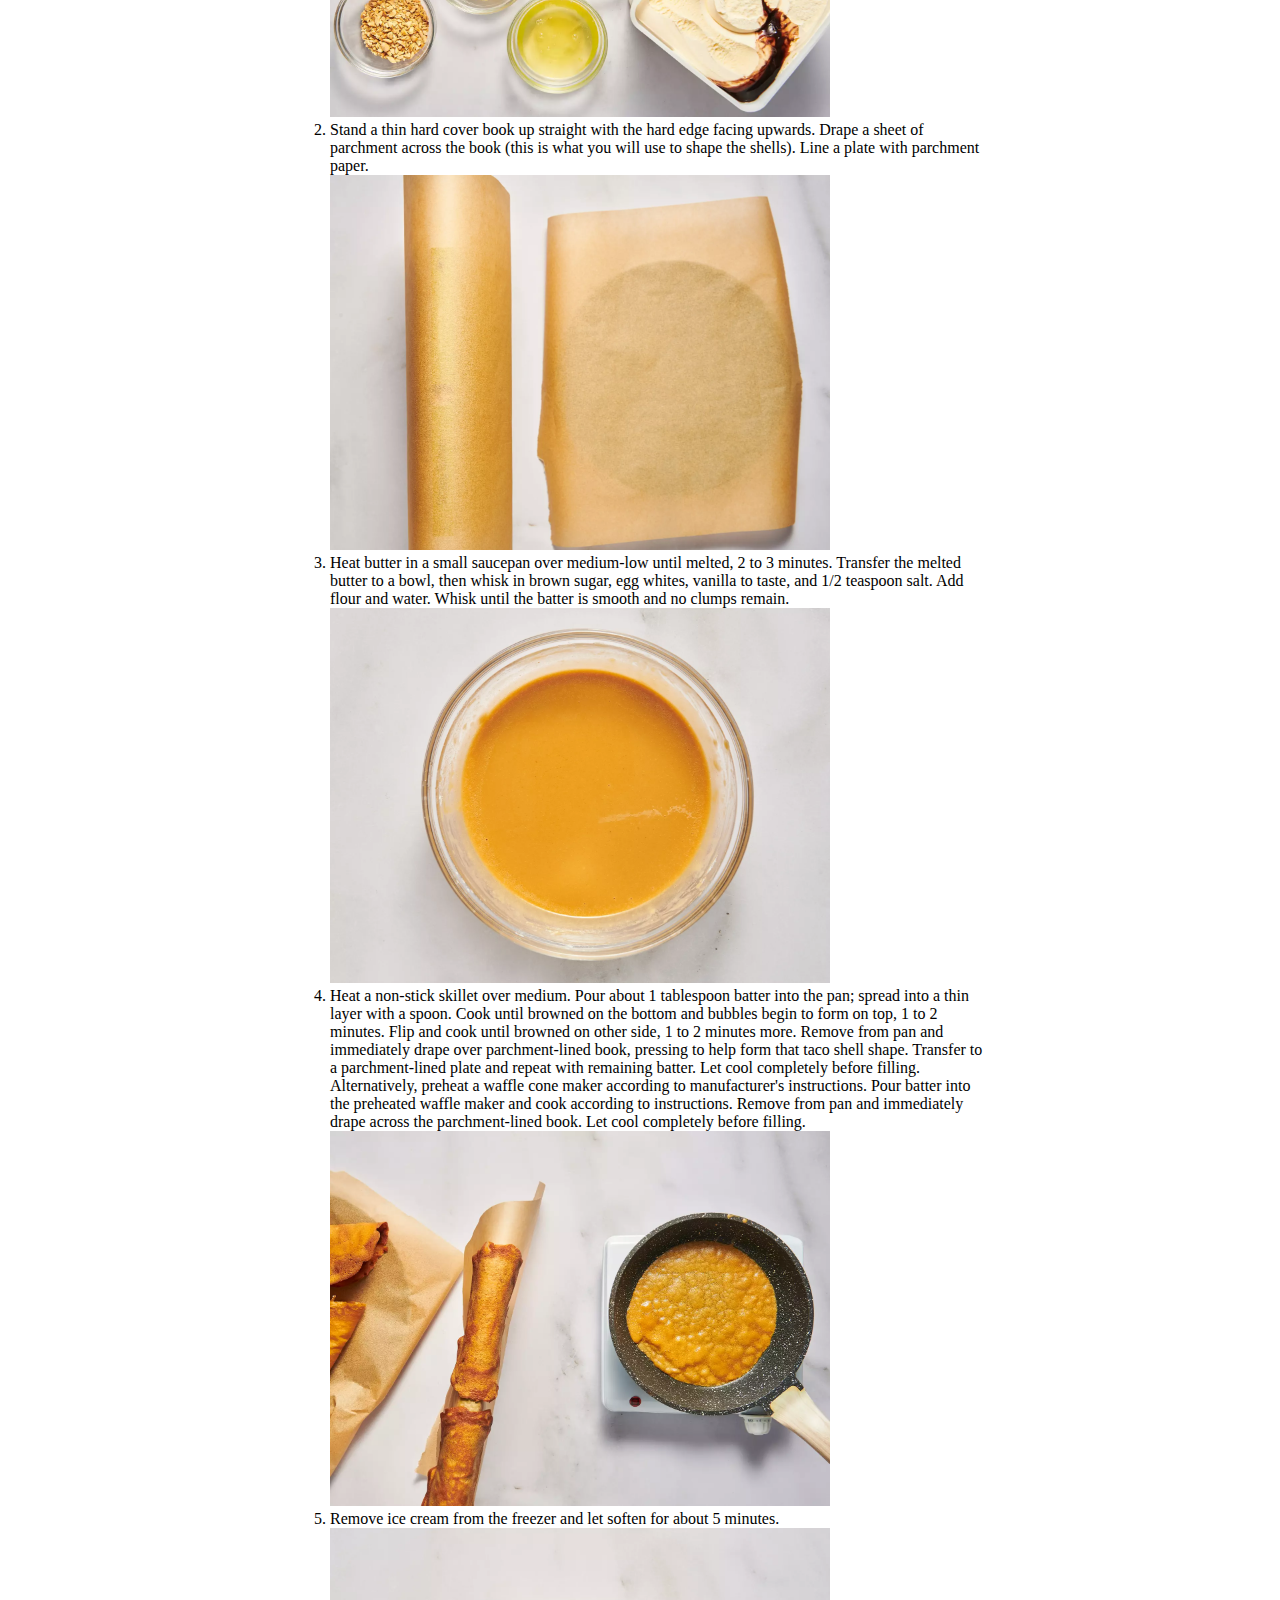
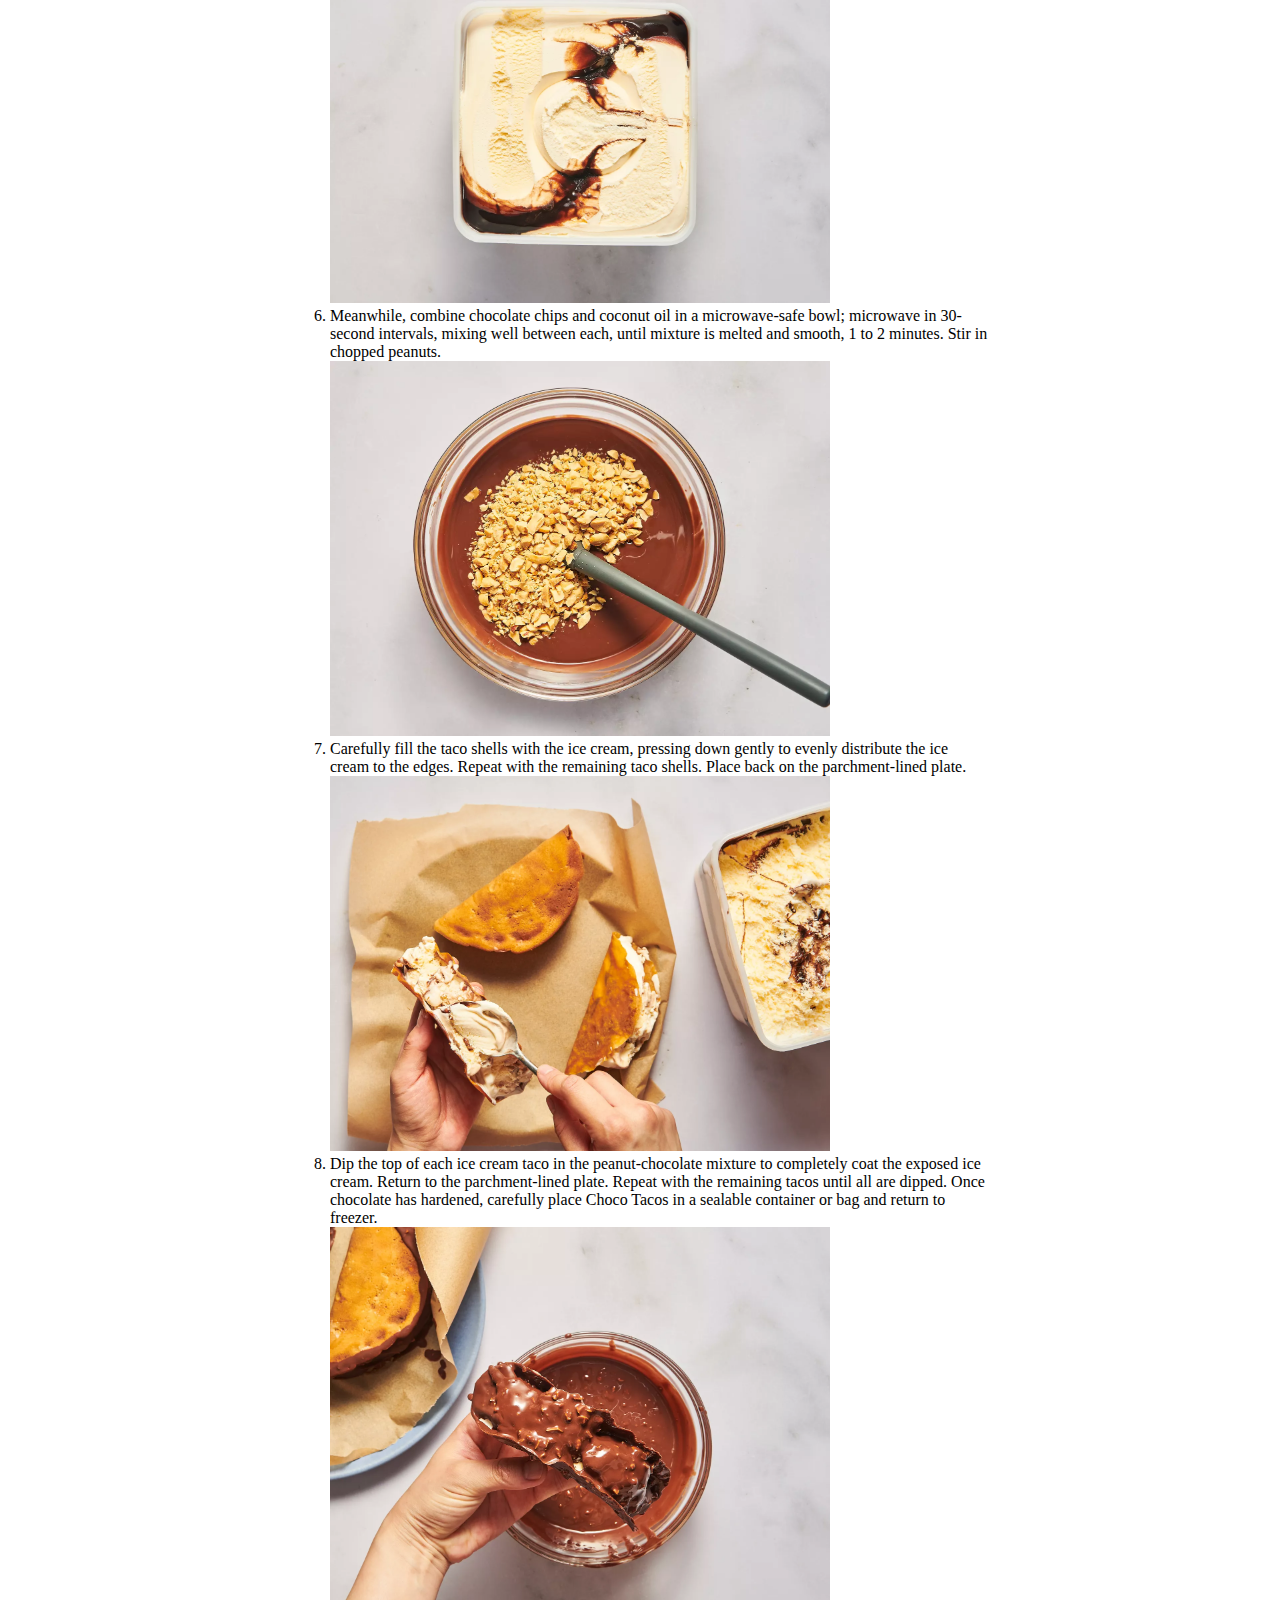
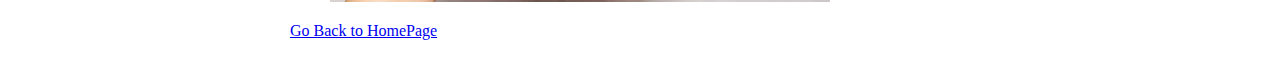
==== commit 031e3a5c: "Wrap the steps-content in a div-container" ====
--- a/recipes/choco-tacos/choco-tacos.html
+++ b/recipes/choco-tacos/choco-tacos.html
@@ -36,32 +36,27 @@
         </ul>
     </div>
 
-    <h3>Steps:</h3>
-    <ol>
-        <li>Gather all ingredients.</li>
-        <img src="./images/steps/s1.webp" alt="step 1 image" width="500px">
-
-        <li>Stand a thin hard cover book up straight with the hard edge facing upwards. Drape a sheet of parchment across the book (this is what you will use to shape the shells). Line a plate with parchment paper.</li>
-        <img src="./images/steps/s2.webp" alt="step 2 image" width="500px">
-
-        <li>Heat butter in a small saucepan over medium-low until melted, 2 to 3 minutes. Transfer the melted butter to a bowl, then whisk in brown sugar, egg whites, vanilla to taste, and 1/2 teaspoon salt. Add flour and water. Whisk until the batter is smooth and no clumps remain.</li>
-        <img src="./images/steps/s3.webp" alt="step 3 image" width="500px">
-
-        <li>Heat a non-stick skillet over medium. Pour about 1 tablespoon batter into the pan; spread into a thin layer with a spoon. Cook until browned on the bottom and bubbles begin to form on top, 1 to 2 minutes. Flip and cook until browned on other side, 1 to 2 minutes more. Remove from pan and immediately drape over parchment-lined book, pressing to help form that taco shell shape. Transfer to a parchment-lined plate and repeat with remaining batter. Let cool completely before filling. Alternatively, preheat a waffle cone maker according to manufacturer's instructions. Pour batter into the preheated waffle maker and cook according to instructions. Remove from pan and immediately drape across the parchment-lined book. Let cool completely before filling.</li>
-        <img src="./images/steps/s4.webp" alt="step 4 image" width="500px">
-
-        <li>Remove ice cream from the freezer and let soften for about 5 minutes.</li>
-        <img src="./images/steps/s5.webp" alt="step 5 image" width="500px">
-
-        <li>Meanwhile, combine chocolate chips and coconut oil in a microwave-safe bowl; microwave in 30-second intervals, mixing well between each, until mixture is melted and smooth, 1 to 2 minutes. Stir in chopped peanuts.</li>
-        <img src="./images/steps/s6.webp" alt="step 6 image" width="500px">
-
-        <li>Carefully fill the taco shells with the ice cream, pressing down gently to evenly distribute the ice cream to the edges. Repeat with the remaining taco shells. Place back on the parchment-lined plate.</li>
-        <img src="./images/steps/s7.webp" alt="step 7 image" width="500px">
-
-        <li>Dip the top of each ice cream taco in the peanut-chocolate mixture to completely coat the exposed ice cream. Return to the parchment-lined plate. Repeat with the remaining tacos until all are dipped. Once chocolate has hardened, carefully place Choco Tacos in a sealable container or bag and return to freezer.</li>
-        <img src="./images/steps/s8.webp" alt="step 8 image" width="500px">
-    </ol>
+    <div class="steps-container">
+        <h3>Steps:</h3>
+        <ol>
+            <li>Gather all ingredients.</li>
+            <img src="./images/steps/s1.webp" alt="step 1 image" width="500px">
+            <li>Stand a thin hard cover book up straight with the hard edge facing upwards. Drape a sheet of parchment across the book (this is what you will use to shape the shells). Line a plate with parchment paper.</li>
+            <img src="./images/steps/s2.webp" alt="step 2 image" width="500px">
+            <li>Heat butter in a small saucepan over medium-low until melted, 2 to 3 minutes. Transfer the melted butter to a bowl, then whisk in brown sugar, egg whites, vanilla to taste, and 1/2 teaspoon salt. Add flour and water. Whisk until the batter is smooth and no clumps remain.</li>
+            <img src="./images/steps/s3.webp" alt="step 3 image" width="500px">
+            <li>Heat a non-stick skillet over medium. Pour about 1 tablespoon batter into the pan; spread into a thin layer with a spoon. Cook until browned on the bottom and bubbles begin to form on top, 1 to 2 minutes. Flip and cook until browned on other side, 1 to 2 minutes more. Remove from pan and immediately drape over parchment-lined book, pressing to help form that taco shell shape. Transfer to a parchment-lined plate and repeat with remaining batter. Let cool completely before filling. Alternatively, preheat a waffle cone maker according to manufacturer's instructions. Pour batter into the preheated waffle maker and cook according to instructions. Remove from pan and immediately drape across the parchment-lined book. Let cool completely before filling.</li>
+            <img src="./images/steps/s4.webp" alt="step 4 image" width="500px">
+            <li>Remove ice cream from the freezer and let soften for about 5 minutes.</li>
+            <img src="./images/steps/s5.webp" alt="step 5 image" width="500px">
+            <li>Meanwhile, combine chocolate chips and coconut oil in a microwave-safe bowl; microwave in 30-second intervals, mixing well between each, until mixture is melted and smooth, 1 to 2 minutes. Stir in chopped peanuts.</li>
+            <img src="./images/steps/s6.webp" alt="step 6 image" width="500px">
+            <li>Carefully fill the taco shells with the ice cream, pressing down gently to evenly distribute the ice cream to the edges. Repeat with the remaining taco shells. Place back on the parchment-lined plate.</li>
+            <img src="./images/steps/s7.webp" alt="step 7 image" width="500px">
+            <li>Dip the top of each ice cream taco in the peanut-chocolate mixture to completely coat the exposed ice cream. Return to the parchment-lined plate. Repeat with the remaining tacos until all are dipped. Once chocolate has hardened, carefully place Choco Tacos in a sealable container or bag and return to freezer.</li>
+            <img src="./images/steps/s8.webp" alt="step 8 image" width="500px">
+        </ol>
+    </div>
 
     <a href="./../../index.html">Go Back to HomePage</a>
 </body>
--- a/recipes/recipes.css
+++ b/recipes/recipes.css
@@ -29,4 +29,19 @@
     font-weight: 900;
     font-size: 1.1rem;
     margin-bottom: 0;
+}
+/* Ingredient-part */
+.ingredient-container {
+    background-color: #E98074;
+    padding: 20px;
+    border-radius: 0 2rem;
+    margin-top: 2rem;
+    margin-bottom: 2rem;
+}
+.ingredient-container li {
+    margin-bottom: 0.3rem;
+    color: white;
+    font-weight: bold;
+    font-family: monospace;
+    font-size: 1rem;
 }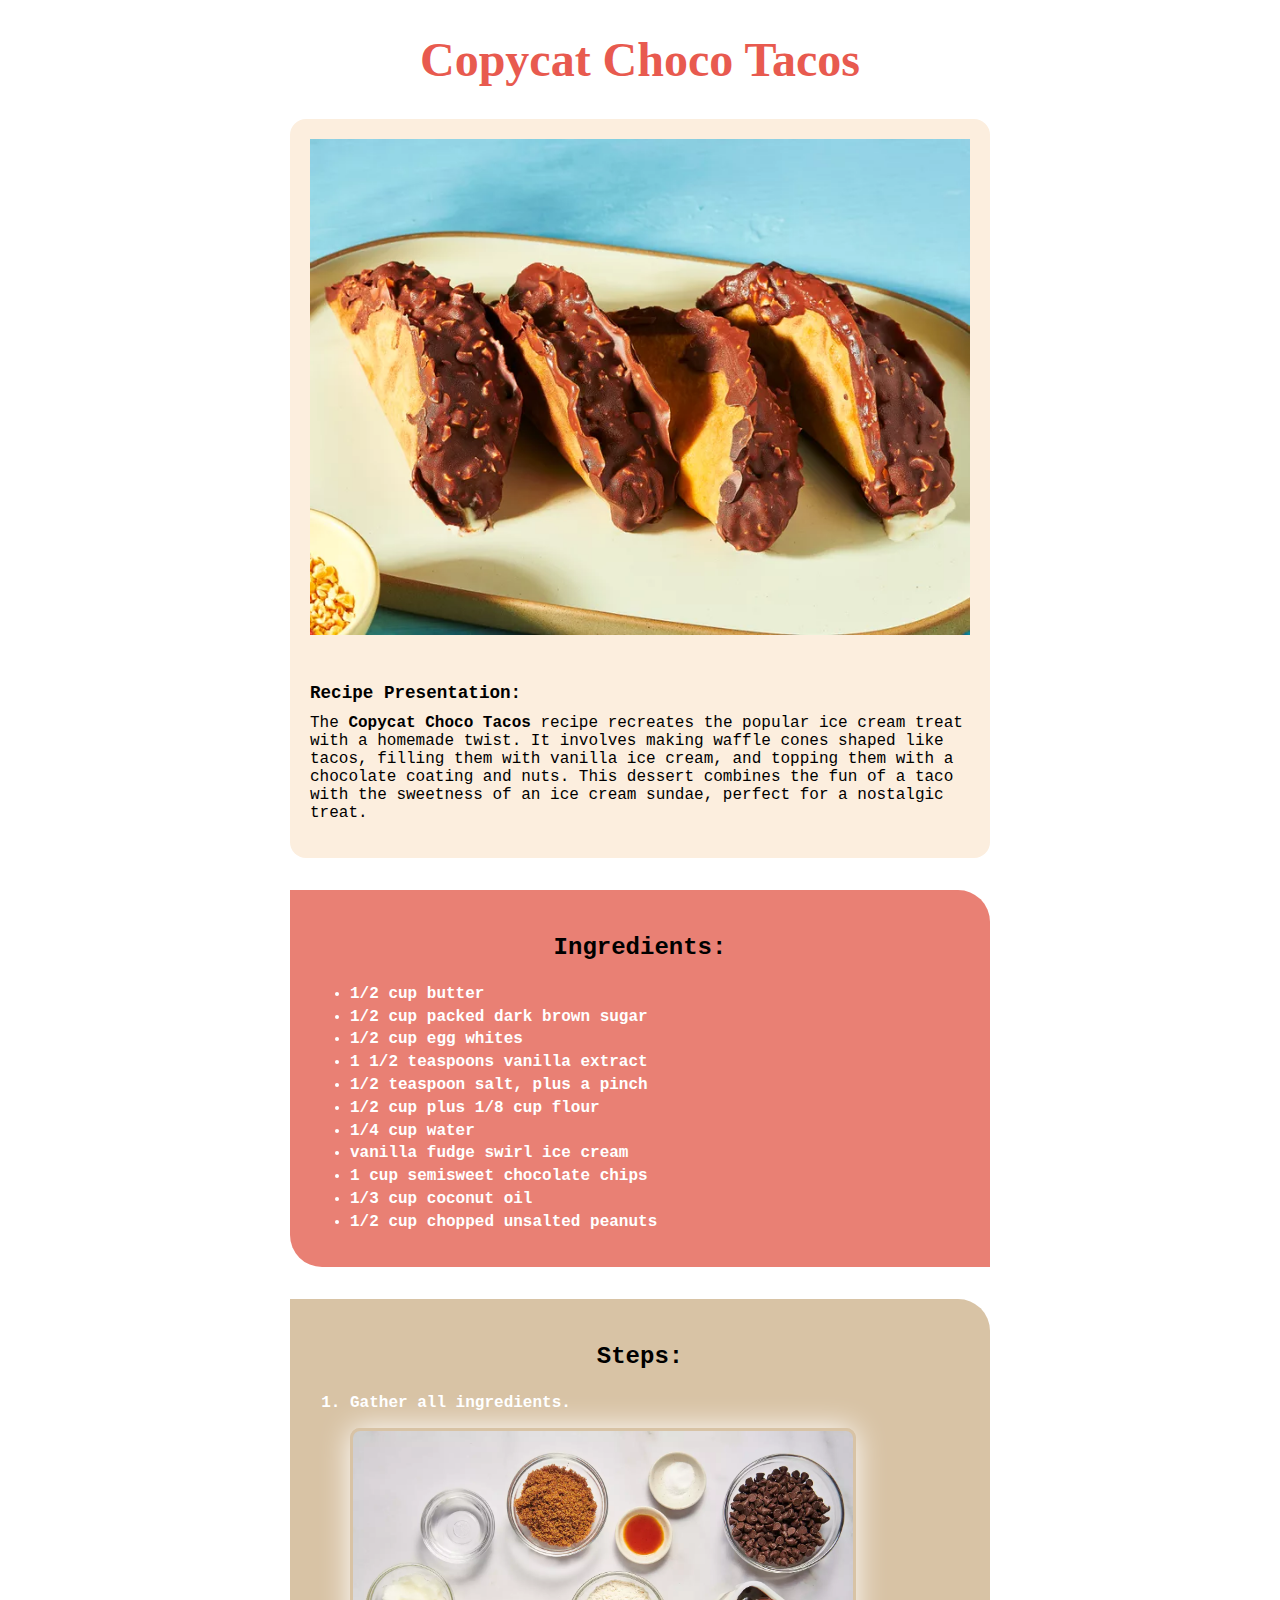
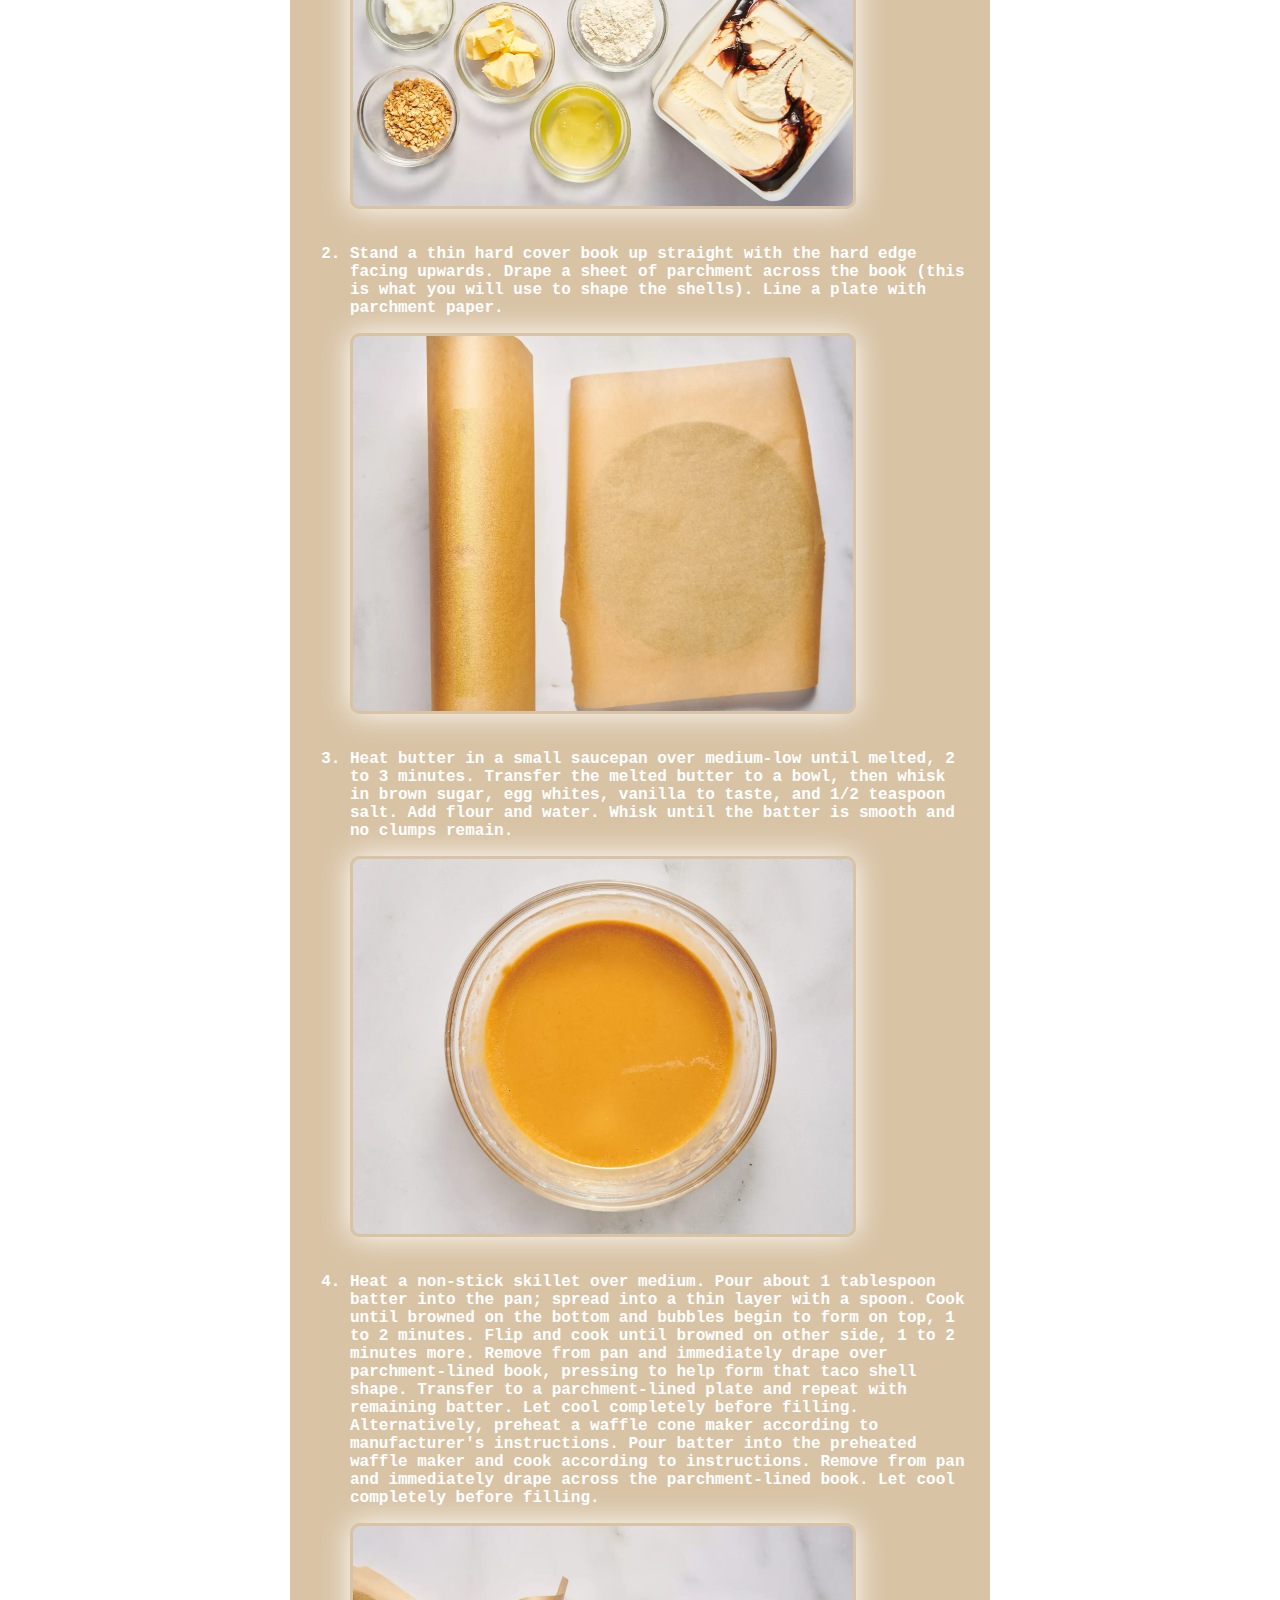
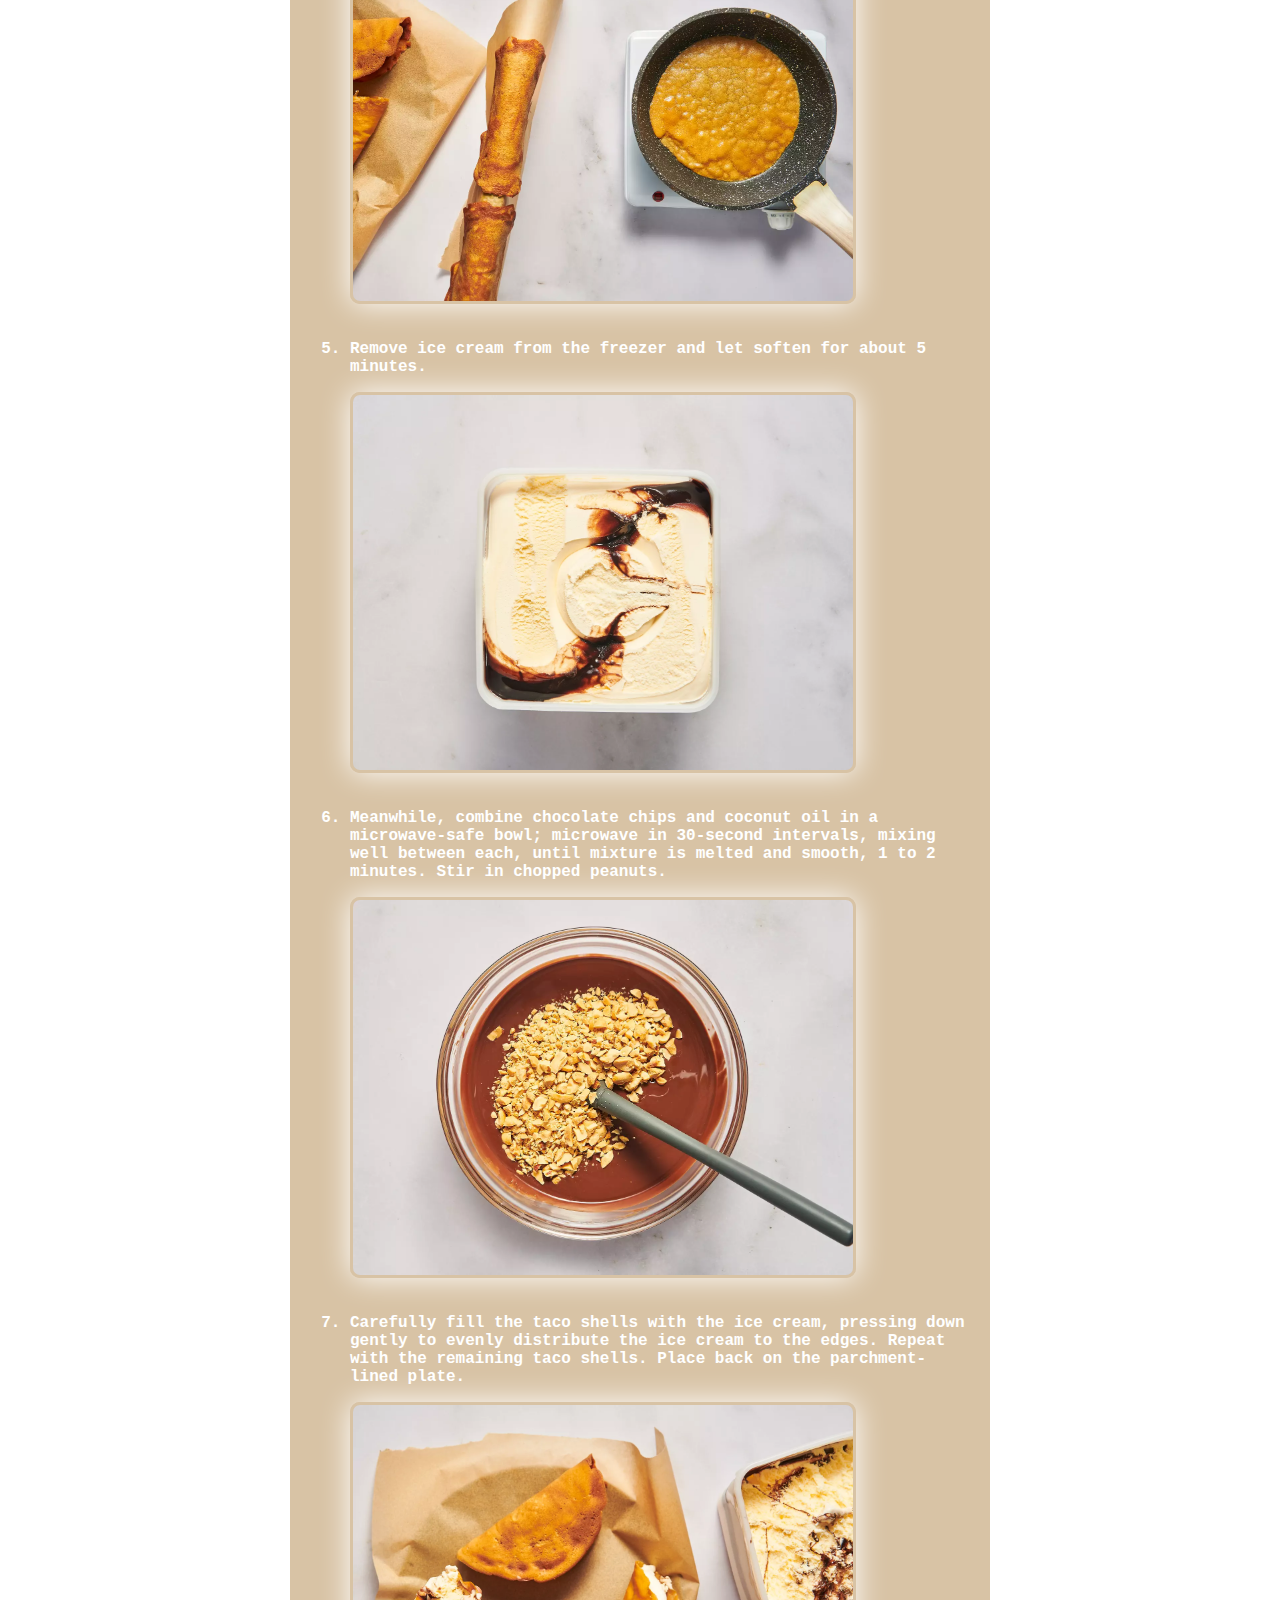
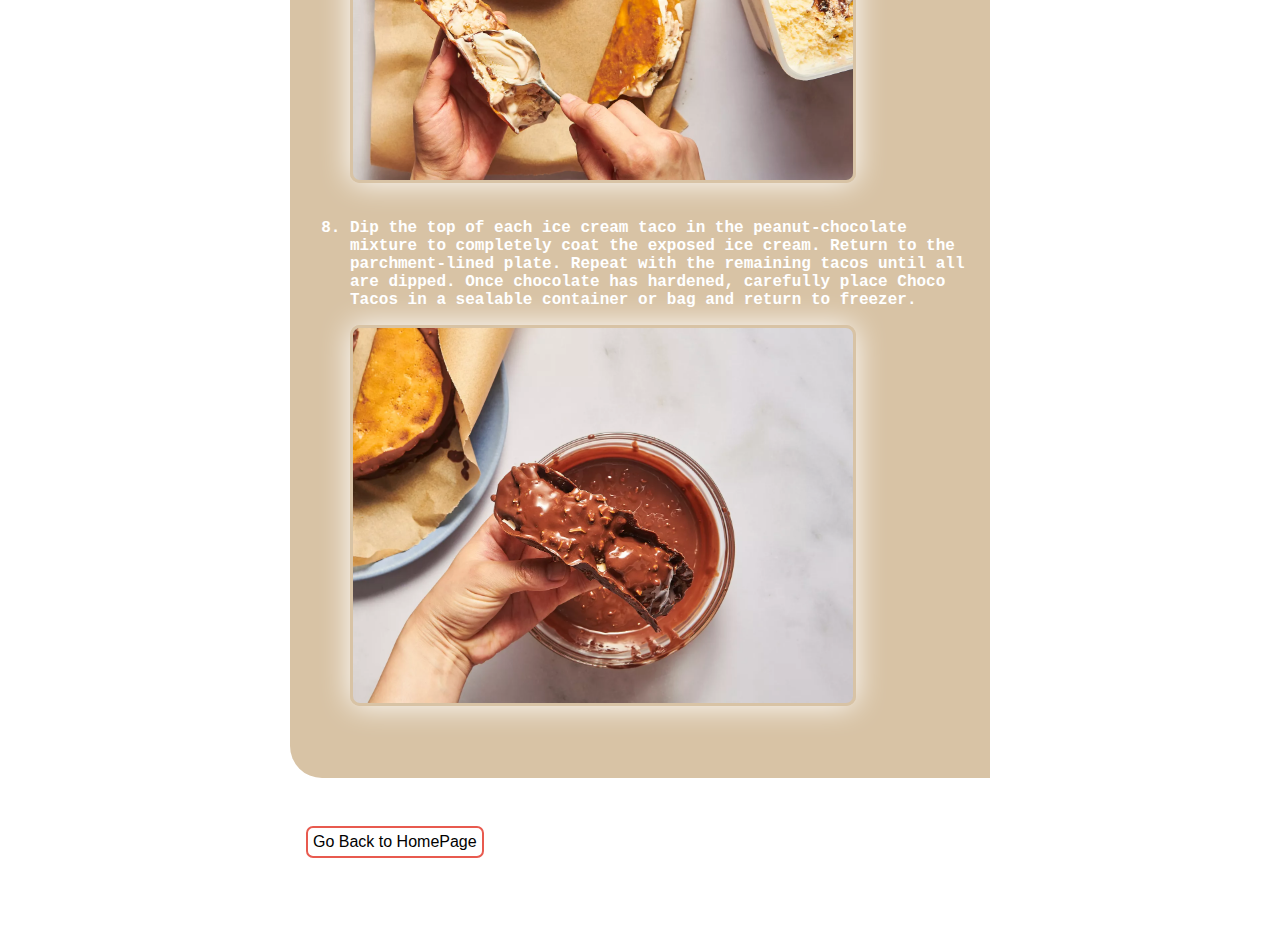
==== commit 4a54f767: "Add a class name to anchors that go Home-page" ====
--- a/recipes/choco-tacos/choco-tacos.html
+++ b/recipes/choco-tacos/choco-tacos.html
@@ -58,6 +58,6 @@
         </ol>
     </div>
 
-    <a href="./../../index.html">Go Back to HomePage</a>
+    <a class="home-anchor" href="./../../index.html">Go Back to HomePage</a>
 </body>
 </html>--- a/recipes/recipes.css
+++ b/recipes/recipes.css
@@ -31,6 +31,7 @@
     margin-bottom: 0;
 }
 /* Ingredient-part */
+.steps-container,
 .ingredient-container {
     background-color: #E98074;
     padding: 20px;
@@ -38,10 +39,47 @@
     margin-top: 2rem;
     margin-bottom: 2rem;
 }
+.steps-container li,
 .ingredient-container li {
     margin-bottom: 0.3rem;
     color: white;
     font-weight: bold;
     font-family: monospace;
     font-size: 1rem;
+}
+/* Steps part */
+.steps-container {
+    background-color: #d8c3a5;
+}
+.steps-container li {
+    margin-bottom: 1rem;
+}
+.steps-container img {
+    margin-bottom: 2rem;
+    box-shadow: rgb(255, 255, 255) 0px 0px 30px;
+    border-radius: 10px;
+    border: #d8c3a5 solid 3px;
+}
+
+.ingredient-container h3,
+.steps-container h3 {
+    text-align: center;
+    font-family: 'Courier New', Courier, monospace;
+    font-size: x-large;
+}
+/* home anchor: the link that go back to home page */
+.home-anchor {
+    text-decoration: none;
+    color: black;
+    font-family: 'Lucida Sans', 'Lucida Sans Regular', 'Lucida Grande', 'Lucida Sans Unicode', Geneva, Verdana, sans-serif;
+    border: 2px solid #e85a4f;
+    border-radius: 7px;
+    padding: 5px;
+    display: inline-block;
+    margin: 1rem;
+}
+
+.home-anchor:hover {
+    color: white;
+    background-color: #e85a4f;
 }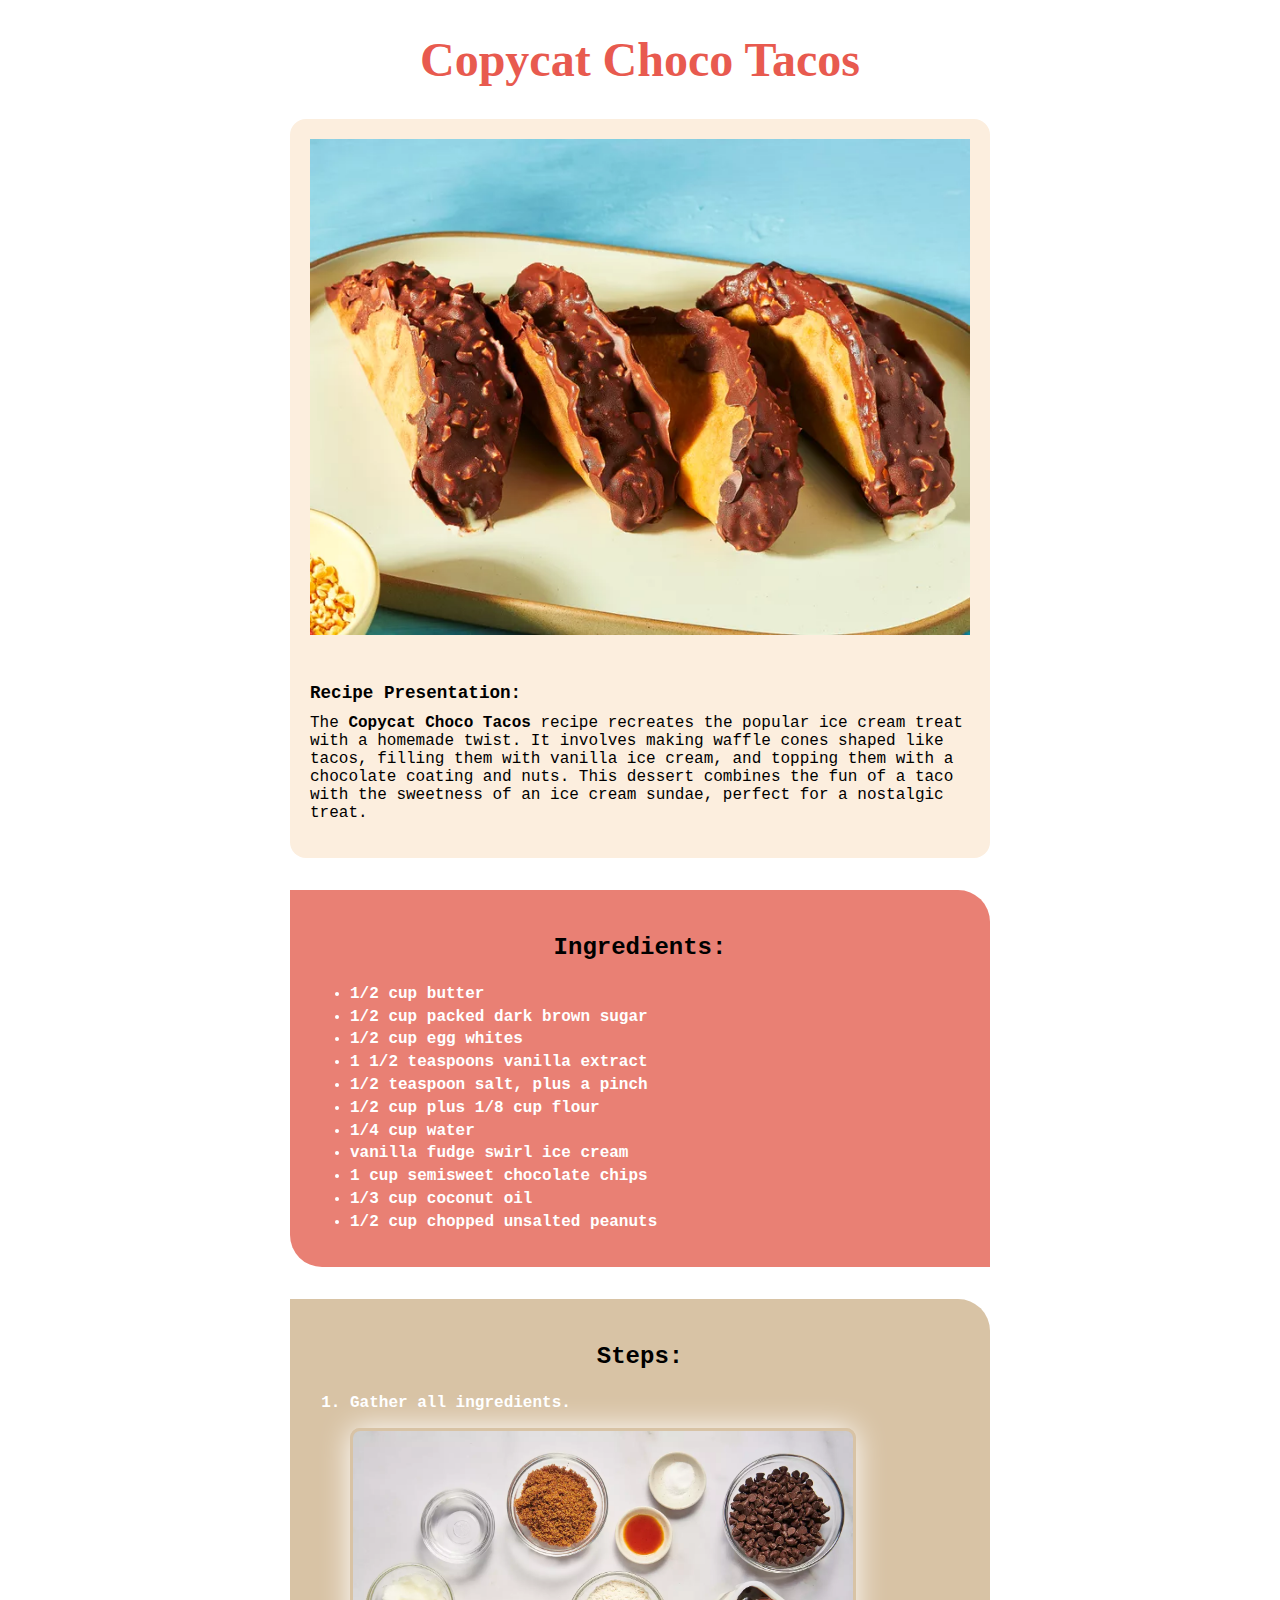
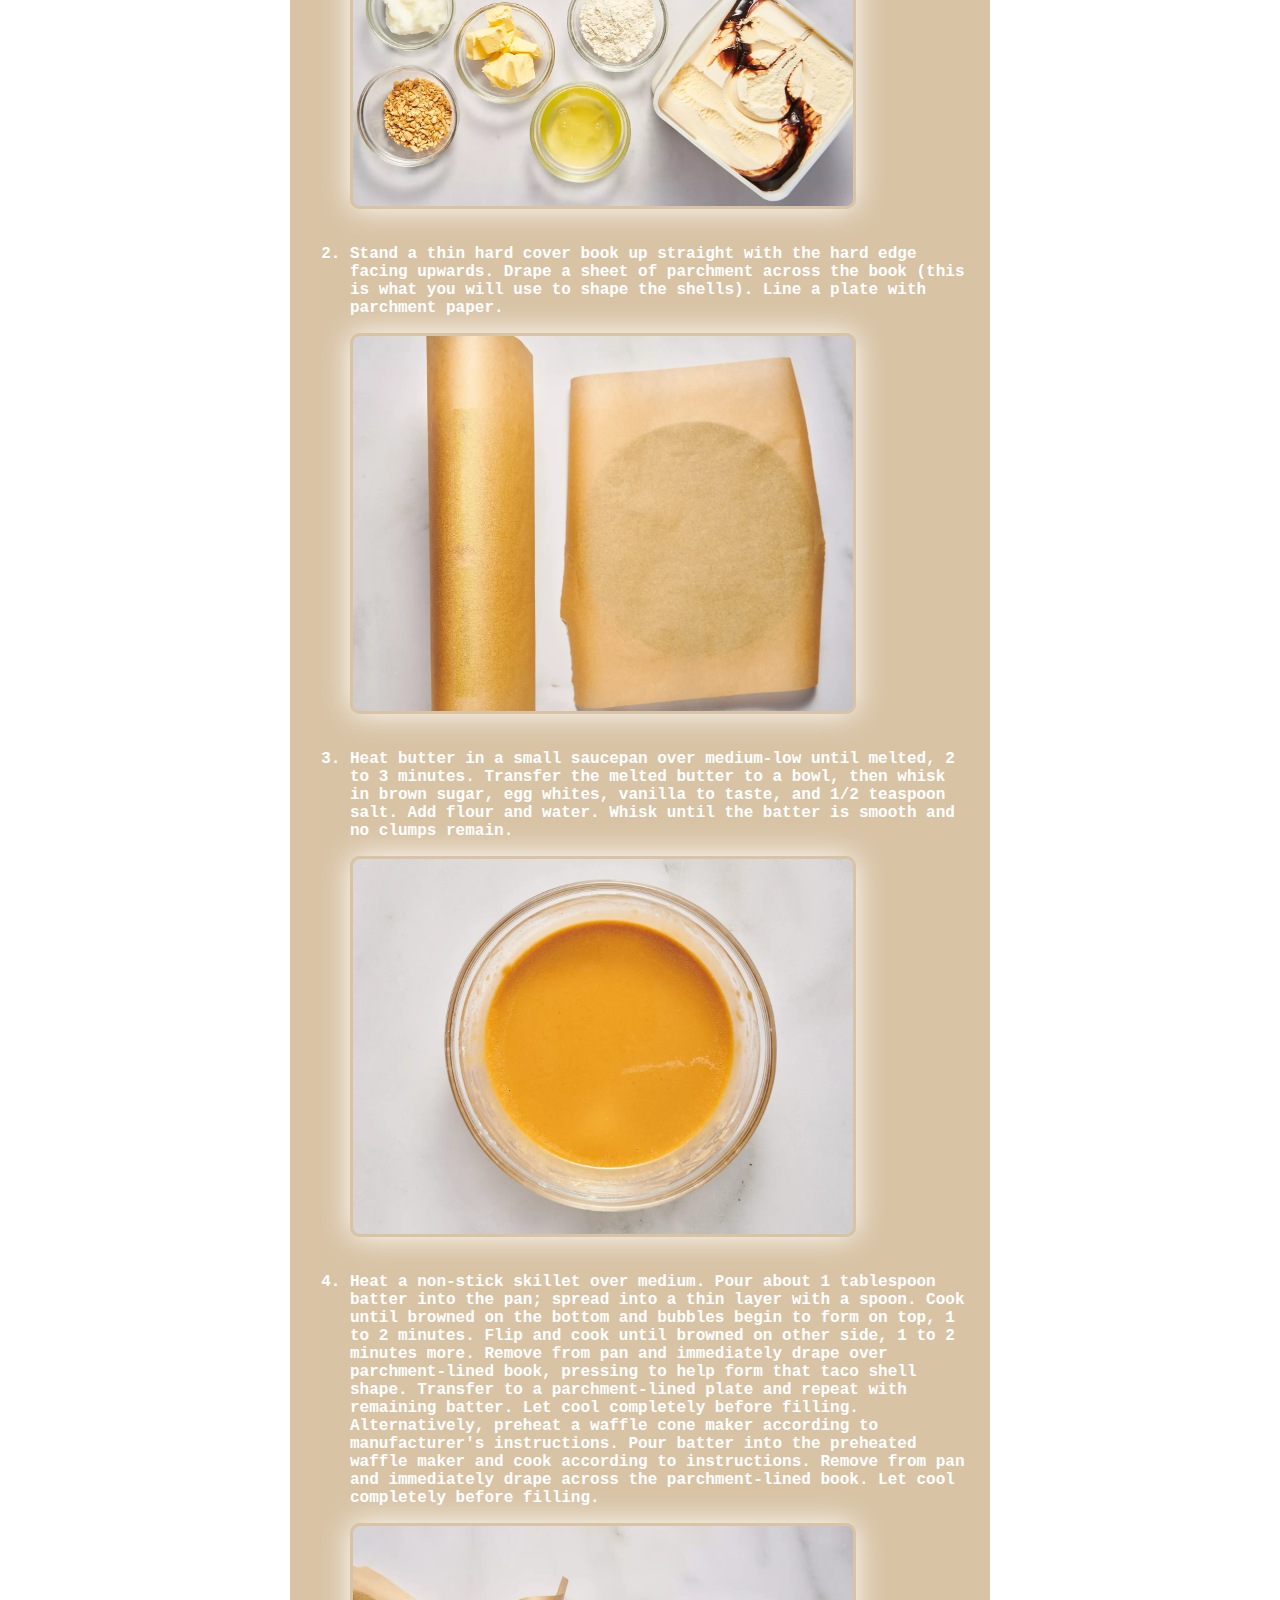
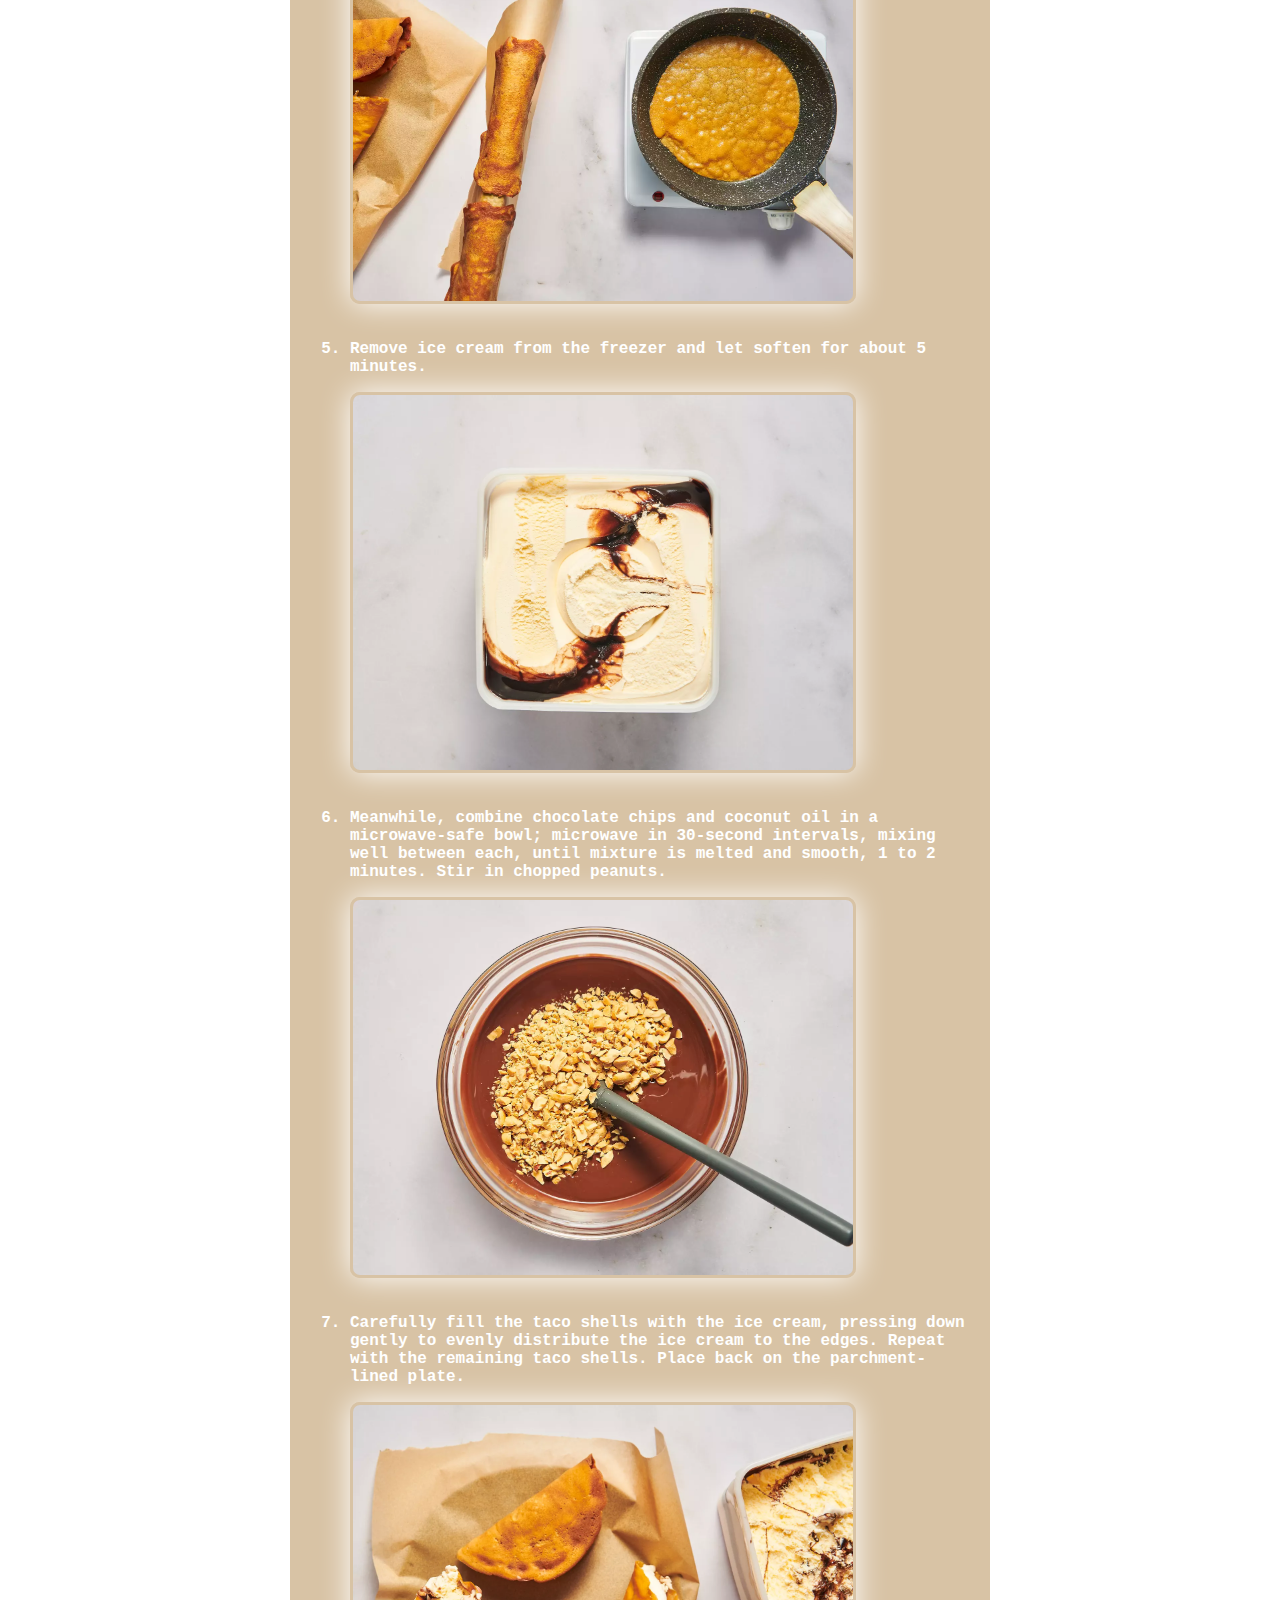
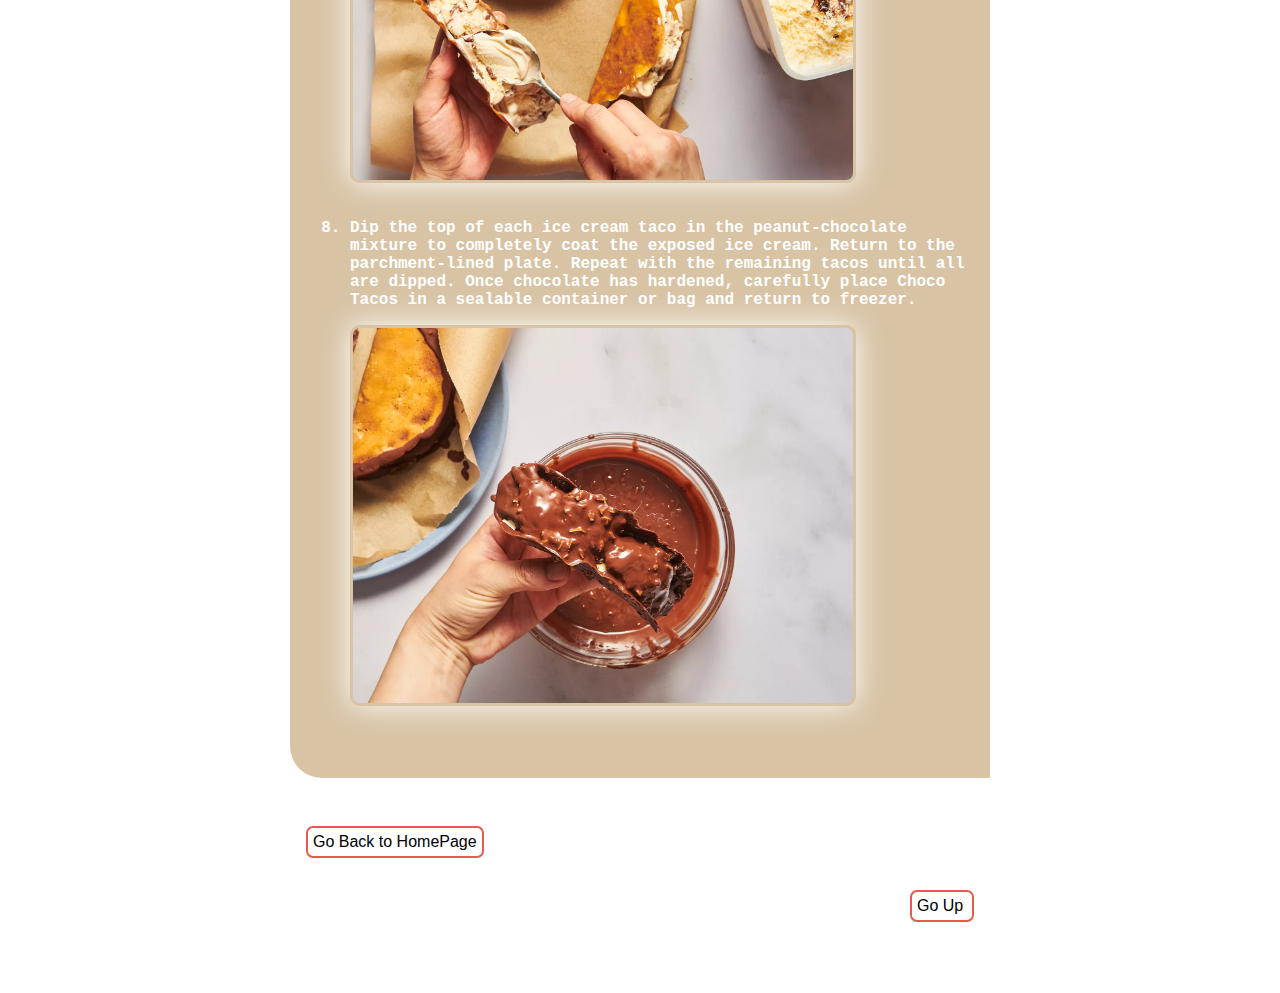
==== commit ea90477b: "Add a btn that go up to start of the page" ====
--- a/recipes/choco-tacos/choco-tacos.html
+++ b/recipes/choco-tacos/choco-tacos.html
@@ -12,7 +12,7 @@
     </style>
 </head>
 <body>
-    <h1>Copycat Choco Tacos</h1>
+    <h1 id="page-title">Copycat Choco Tacos</h1>
     <div class="presentation-container">
         <img src="images/choco-tacos.webp" alt="Copycat Choco Tacos recipe photo" width="700px">
         <h3>Recipe Presentation:</h3>
@@ -59,5 +59,6 @@
     </div>
 
     <a class="home-anchor" href="./../../index.html">Go Back to HomePage</a>
+    <a class="up-btn home-anchor" href="#page-title">Go Up</a>
 </body>
 </html>--- a/recipes/recipes.css
+++ b/recipes/recipes.css
@@ -82,4 +82,10 @@
 .home-anchor:hover {
     color: white;
     background-color: #e85a4f;
+}
+
+.up-btn {
+    display: block;
+    width: 50px;
+    margin-left: auto;
 }